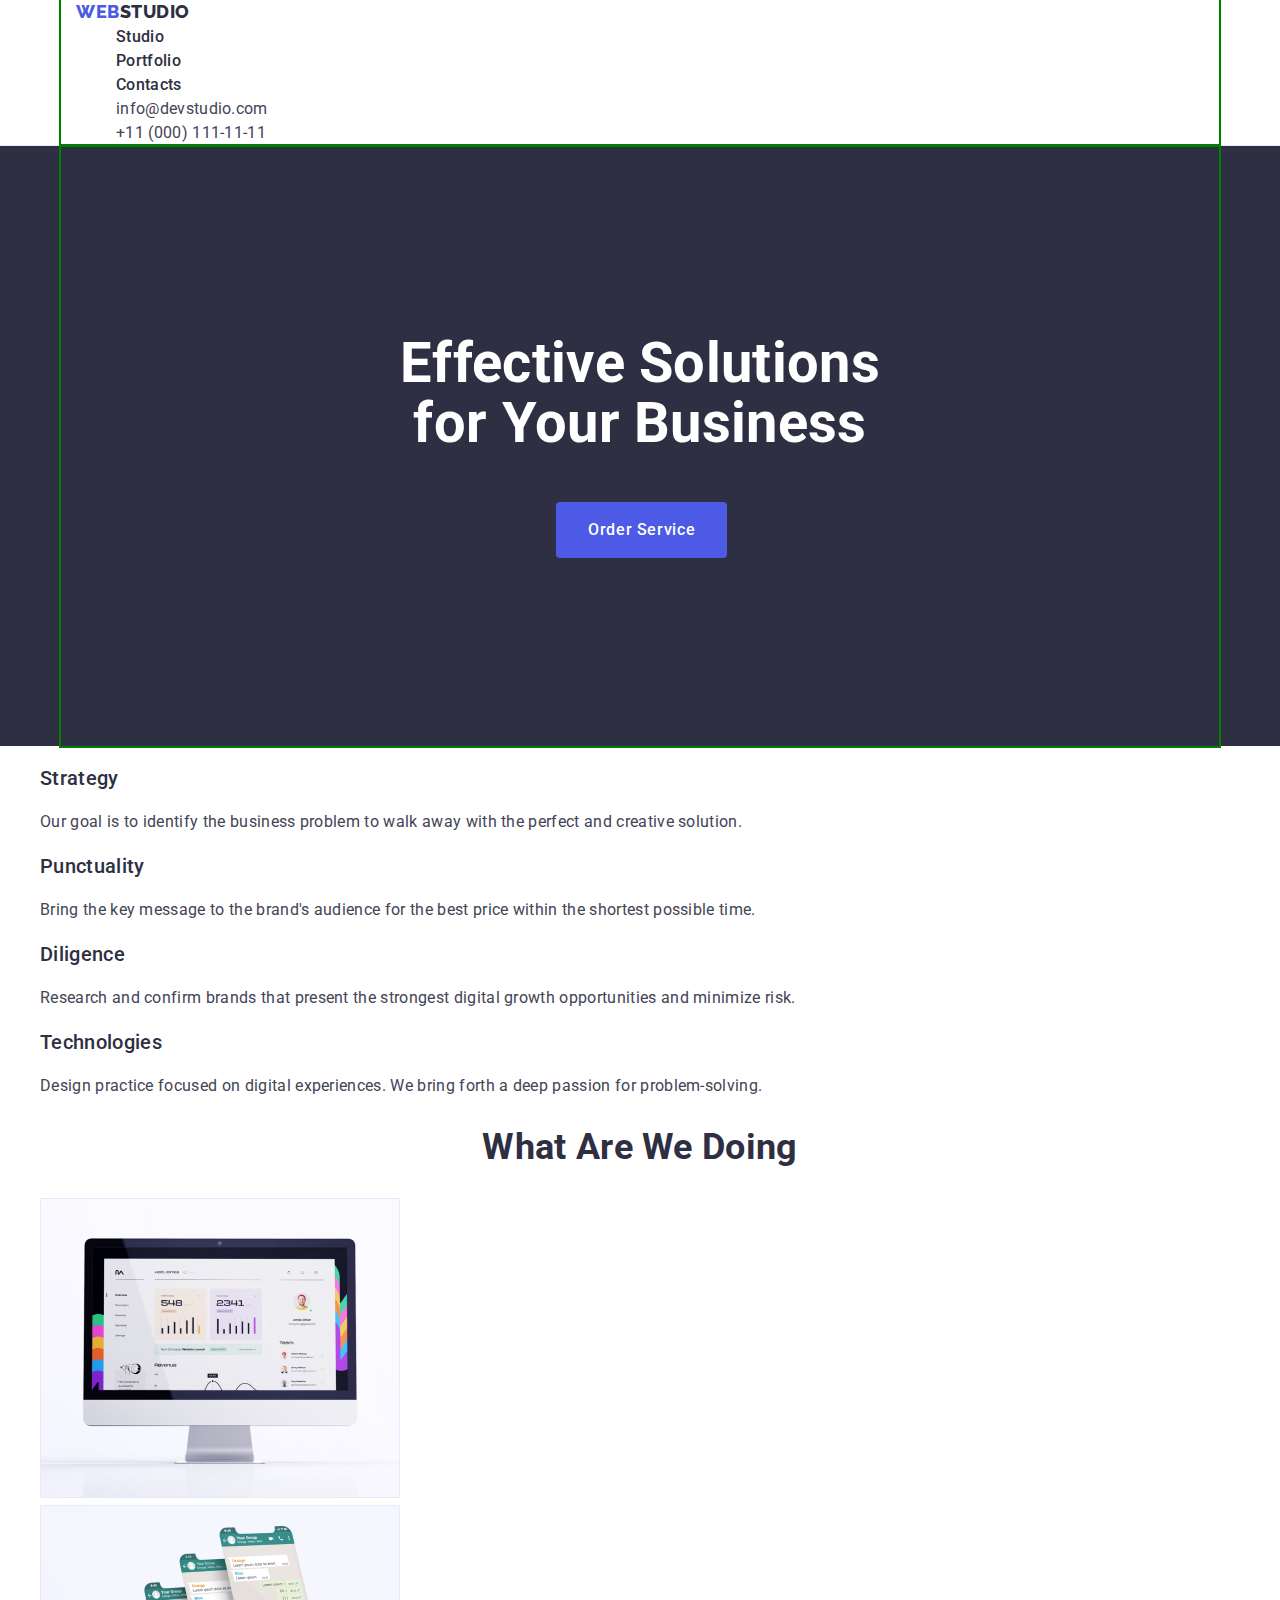
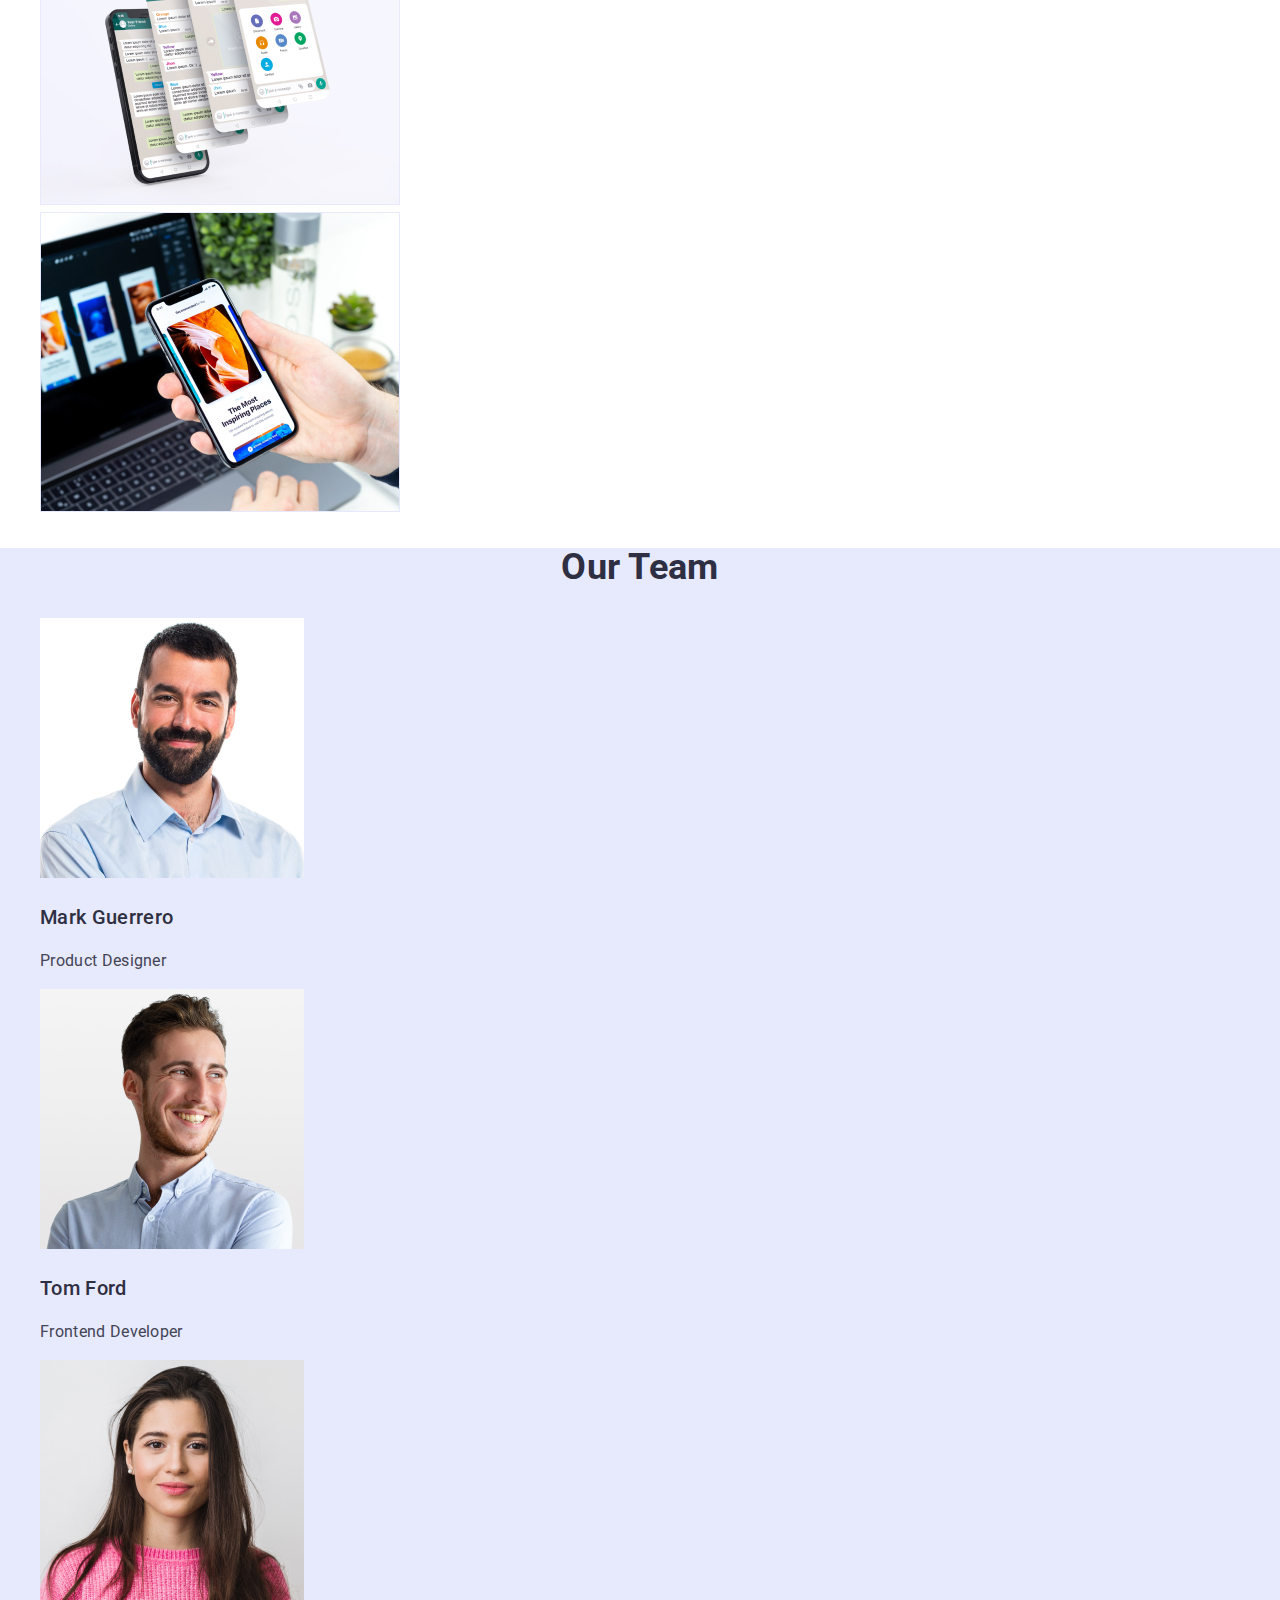
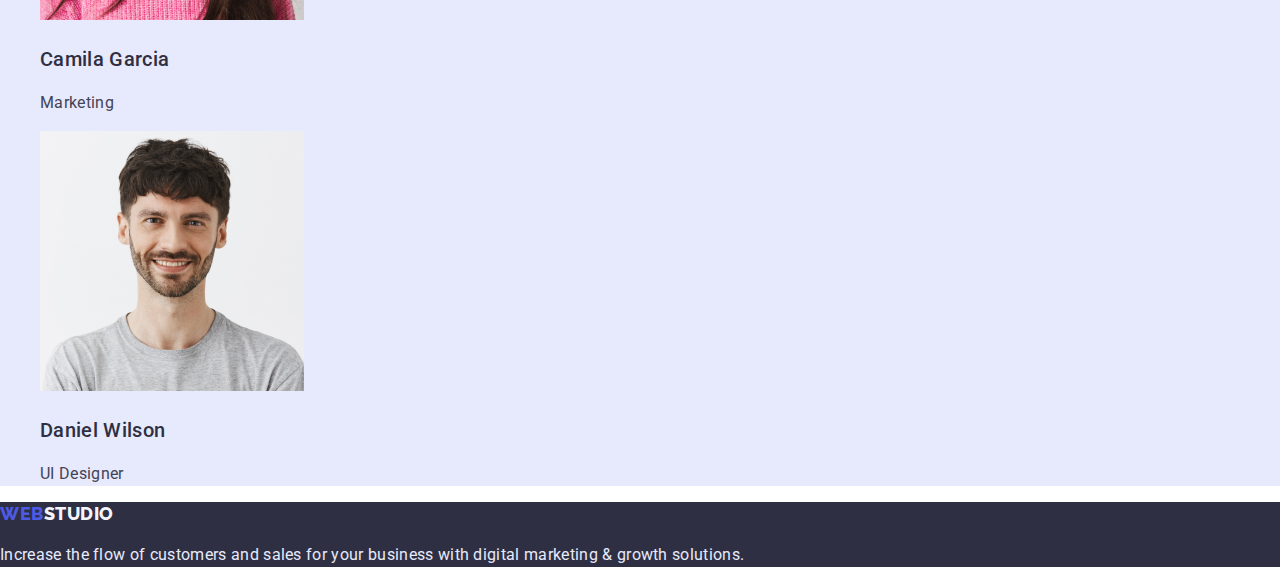
==== index.html @ 85ddb6cf "Header and Hero without flexbox" ====
<!DOCTYPE html>
<html lang="en">
<head>
    <meta charset="UTF-8">
    <meta http-equiv="X-UA-Compatible" content="IE=edge">
    <meta name="viewport" content="width=device-width, initial-scale=1.0">
    <title>WebStudio</title>
    <link rel="preconnect" href="https://fonts.googleapis.com">
    <link rel="preconnect" href="https://fonts.gstatic.com" crossorigin>
    <link href="https://fonts.googleapis.com/css2?family=Raleway:wght@800&family=Roboto:wght@400;500;700;900&display=swap"
    rel="stylesheet">
    <link rel="stylesheet" href="https://cdnjs.cloudflare.com/ajax/libs/modern-normalize/1.1.0/modern-normalize.min.css"
    integrity="sha512-wpPYUAdjBVSE4KJnH1VR1HeZfpl1ub8YT/NKx4PuQ5NmX2tKuGu6U/JRp5y+Y8XG2tV+wKQpNHVUX03MfMFn9Q=="
    crossorigin="anonymous" referrerpolicy="no-referrer" />
    <link rel="stylesheet" href="./css/styles.css">
</head>
<body>
    <header class="page-header">
        <div class="container">
            <nav>
                <a href="./index.html" class="logo">
                    <span class="logo-web">Web</span>Studio</a>
            
                <ul class="site-nav list">
                    <li><a href="" class="link">Studio</a></li>
                    <li><a href="./portfolio.html" class="link">Portfolio</a></li>
                    <li><a href="" class="link">Contacts</a></li>
                </ul>
            </nav>
            <address>
                <ul class="address-nav list">
                    <li><a href="mailto:info@devstudio.com" class="ping">info@devstudio.com</a></li>
                    <li><a href="tel:+110001111111" class="ping">+11 (000) 111-11-11</a></li>
                </ul>
            </address>
        </div>
    </header>

    <main>
        <section class="block hero">
            <div class="container">
                <h1 class="block-title">Effective Solutions for Your Business</h1>
                <button type="button" class="push">Order Service</button>
            </div>
        </section>
        
        <section class="block">
            <h2 class="block-title visually-hidden">Our advantages</h2>
            <ul class="advantages-nav list">
                <li>
                    <h3 class="block-item">Strategy</h3>
                    <p>Our goal is to identify the business
                        problem to walk away with the perfect and creative solution.</p>
                </li>
                <li>
                    <h3 class="block-item">Punctuality</h3>
                    <p>Bring the key message to the brand's audience for the best price within the shortest possible time.</p>
                </li>
                <li>
                    <h3 class="block-item">Diligence</h3>
                    <p>Research and confirm brands that present the strongest digital growth opportunities and minimize risk.
                    </p>
                </li>
                <li>
                    <h3 class="block-item">Technologies</h3>
                    <p>Design practice focused on digital experiences. We bring forth a deep passion for problem-solving.</p>
                </li>
            </ul>
        </section>
        
        <section class="block">
            <h2 class="block-title">What Are We Doing</h2>
            <ul class="work-nav list">
                <li>
                    <img src="./images/doing1.jpg" alt="profile" width="360" height="300">
                </li>
                <li>
                    <img src="./images/doing2.jpg" alt="apps" width="360" height="300">
                </li>
                <li>
                    <img src="./images/doing3.jpg" alt="pictures" width="360" height="300">
                </li>
            </ul>
        </section>
        
        <section class="block tint">
            <h2 class="block-title">Our Team</h2>
            <ul class="team-nav list">
                <li>
                    <img src="./images/team1.jpg" alt="Mark Guerrero" width="264" height="260">
                    <h3 class="block-item">Mark Guerrero</h3>
                    <p>Product Designer</p>
                </li>
                <li>
                    <img src="./images/team2.jpg" alt="Tom Ford" width="264" height="260">
                    <h3 class="block-item">Tom Ford</h3>
                    <p>Frontend Developer</p>
                </li>
                <li>
                    <img src="./images/team3.jpg" alt="Camila Garcia" width="264" height="260">
                    <h3 class="block-item">Camila Garcia</h3>
                    <p>Marketing</p>
                </li>
                <li>
                    <img src="./images/team4.jpg" alt="Daniel Wilson" width="264" height="260">
                    <h3 class="block-item">Daniel Wilson</h3>
                    <p>UI Designer</p>
                </li>
            </ul>
        </section>
    </main>

    <footer>
        <a href="./index.html" class="logo foot-part">
            <span class="logo-web">Web</span>Studio</a>
        <p>Increase the flow of customers and sales for your business with digital marketing & growth solutions.</p>   
    </footer>
</body>
</html>
---- css/styles.css ----
:root {
  --primary-background-color: #ffffff;
  --secondary-background-color: #2E2F42;
  --hero-text-color: #ffffff;
  --header-background-color: #E7E9FC;
  --footer-text-color: #E7E9FC;
  --main-text-color: #434456;
  --title-text-color: #2e2f42;
  --accent-color: #404BBF;
  --logo-part-color: #4d5ae5;
  --footer-logo-part: #F4F4FD;
}

/* body */

body {
  margin: 0;
  background-color: var(--primary-background-color);
  color: var(--main-text-color);

  font-family: 'Roboto', sans-serif;
  letter-spacing: 0.02em;
  font-size: 16px;
  line-height: 1.5;
}

.container { 
  width: 1158px;
  margin: 0 auto;

  outline: 2px solid green;
}

.list {
  list-style: none;
  margin: 0;
}

/* header */

address,
nav {
  padding: 0 15px;
}

.page-header {
  background-color: var(--primary-background-color);
  border-bottom: 1px solid var(--header-background-color);
}

.logo {
  color: var(--title-text-color);

  font-family: 'Raleway', sans-serif;
  font-weight: 800;
  font-size: 18px;
  line-height: 1.33;
  letter-spacing: 0.03em;
  text-transform: uppercase;
  text-decoration-line: none;
}

.logo-web {
  color: var(--logo-part-color);
}

.site-nav .link {
  color: var(--title-text-color);

  font-weight: 500;
  font-size: 16px;
  line-height: 1.5;
  text-decoration-line: none;
}
.site-nav .link:hover,
.site-nav .link:focus {
color: var(--accent-color);
}

.ping {
  color: var(--main-text-color);

  font-style: normal;
  font-size: 16px;
  line-height: 1.5;
  text-decoration-line: none;
}

.address-nav .ping:hover,
.address-nav .ping:focus {
  color: var(--accent-color);
}

/* main hero */

.hero {
  background-color: var(--secondary-background-color);
}

.hero .block-title {
  margin: 0 auto;
  padding-top: 188px;
  padding-bottom: 48px;
  color: var(--hero-text-color);
  width: 494px;

  font-weight: 700;
  font-size: 56px;
  line-height: 1.07;
  text-align: center;
}

.push {
  /* display: inline-block; */
  border-radius: 4px;
  margin-bottom: 188px;
  margin-left: 495px;
  padding: 16px 32px;
  gap: 10px;
  /* box-shadow: 0px 4px 4px rgba(0, 0, 0, 0.15); */
  min-width: 169px;
  border: transparent;

  background-color: var(--logo-part-color);
  color: var(--hero-text-color);
  cursor: pointer;

  font-family: inherit;
  font-weight: 500;
  font-size: 16px;
  line-height: 1.5;
  align-items: center;
  letter-spacing: 0.04em;
}

.push:hover,
.push:focus {
  background-color: var(--accent-color);
}

/* main */

.tint {
  background-color: var(--header-background-color);
}

.block-title,
.block-item {
  color: var(--title-text-color);
}

.block-title {
  font-weight: 700;
  font-size: 36px;
  line-height: 1.11;
  text-align: center;
}

.block-item {
  font-weight: 500;
  font-size: 20px;
  line-height: 1.2;
}

/* footer */

footer {
  background-color: var(--secondary-background-color);
  color: var(--footer-text-color);
}

.foot-part {
  color: var(--footer-logo-part);
}

/* Portfolio's buttons */

.btn-push {
  background-color: var(--footer-logo-part);
  color: var(--logo-part-color);
  cursor: pointer;

  font-family: inherit;
  font-weight: 500;
  font-size: 16px;
  line-height: 1.5;
  text-align: center;
  letter-spacing: 0.04em;
}

.btn-push:hover,
.btn-push:focus {
  background-color: var(--accent-color);
  color: var(--hero-text-color);
}

/* Portfolio's galary */

.galary {
  color: var(--main-text-color);
  
  text-decoration-line: none;
}

/* Visually hidden */

.visually-hidden {
  position: absolute;
  width: 1px;
  height: 1px;
  margin: -1px;
  border: 0;
  padding: 0;

  white-space: nowrap;
  clip-path: inset(100%);
  clip: rect(0 0 0 0);
  overflow: hidden;
}
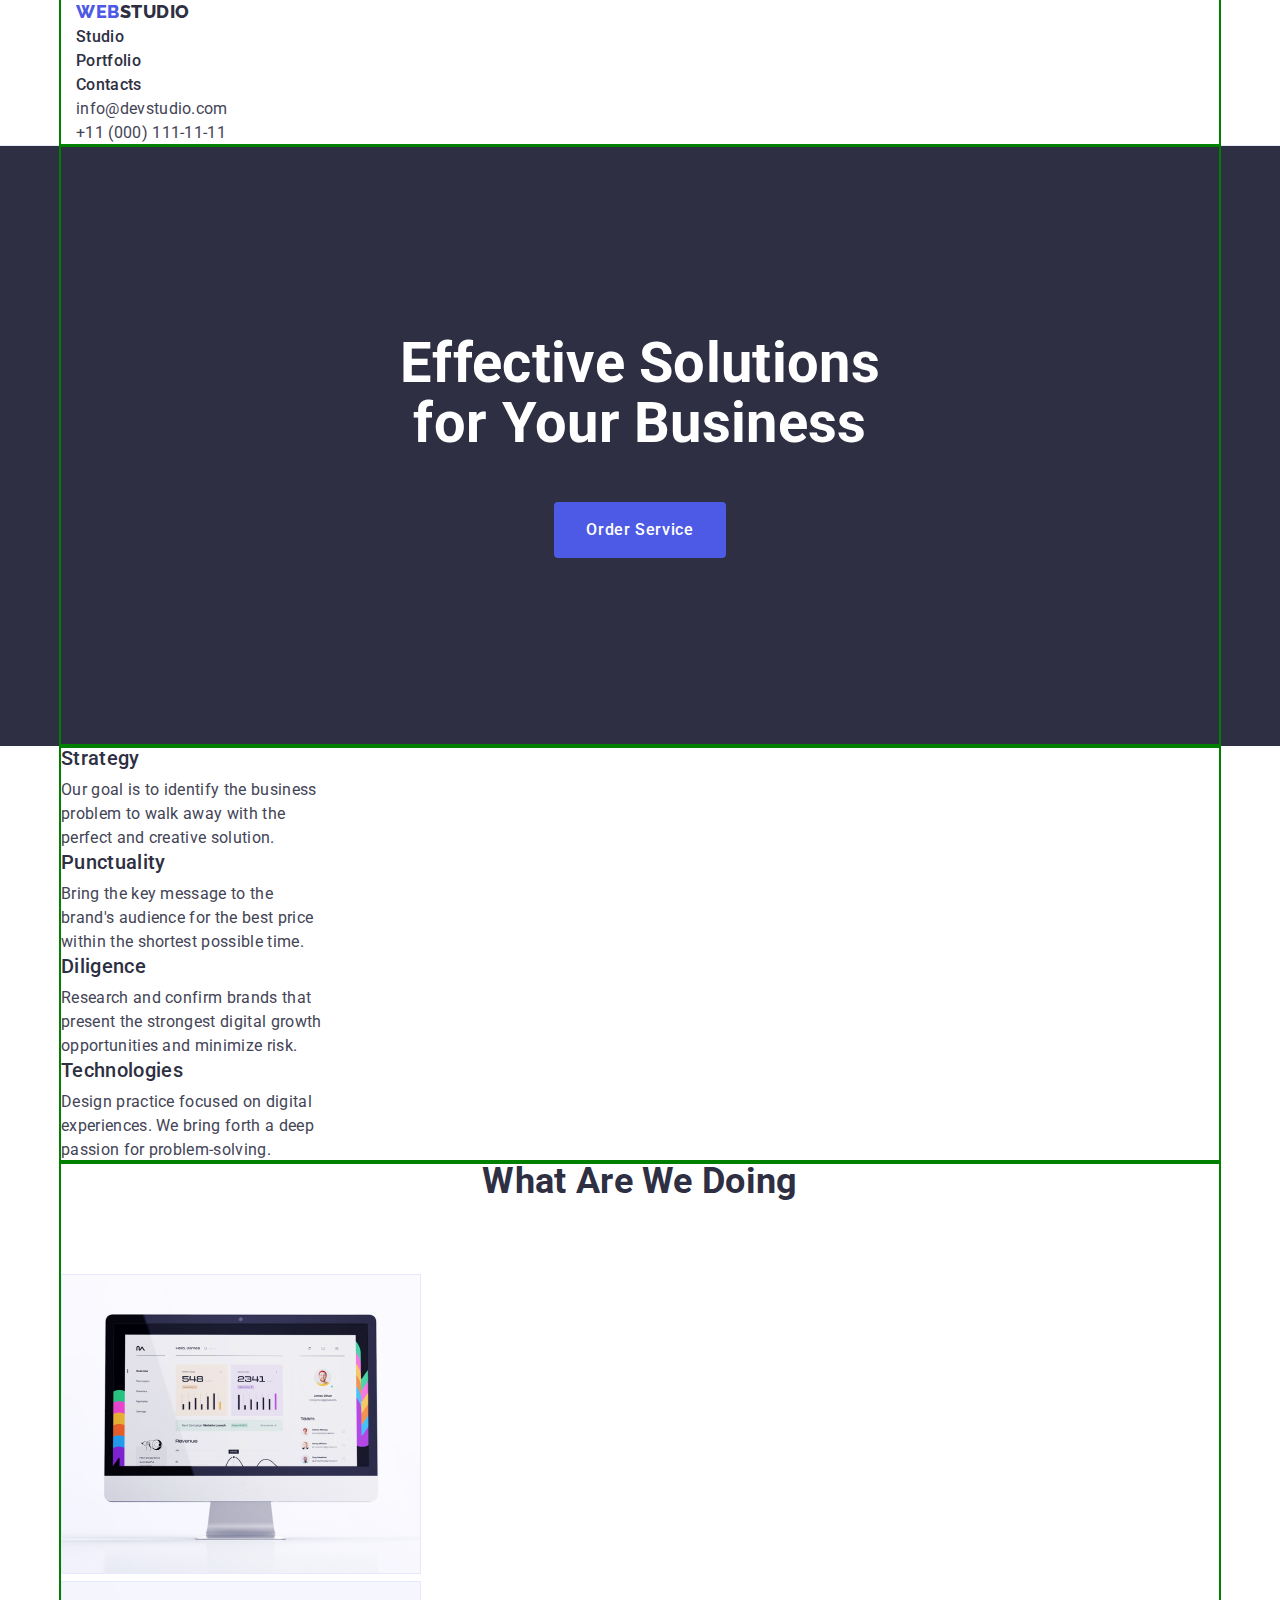
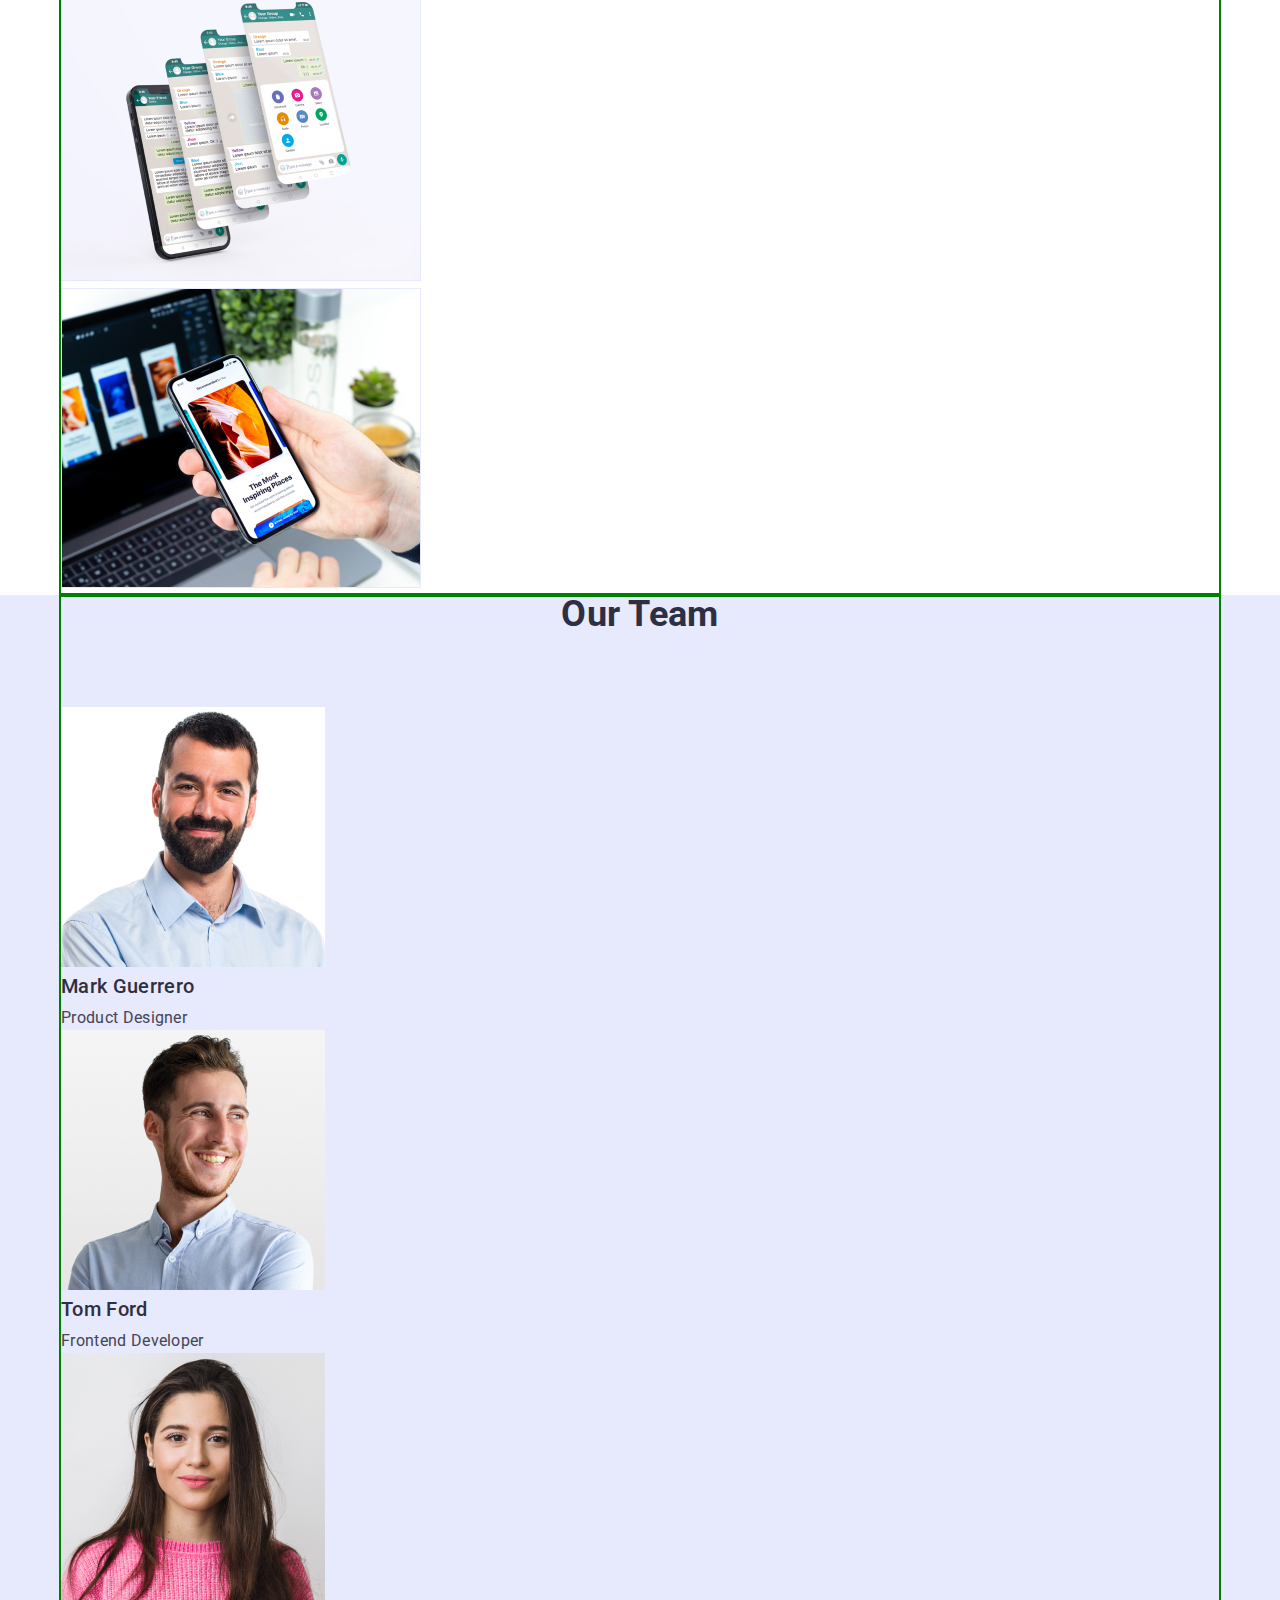
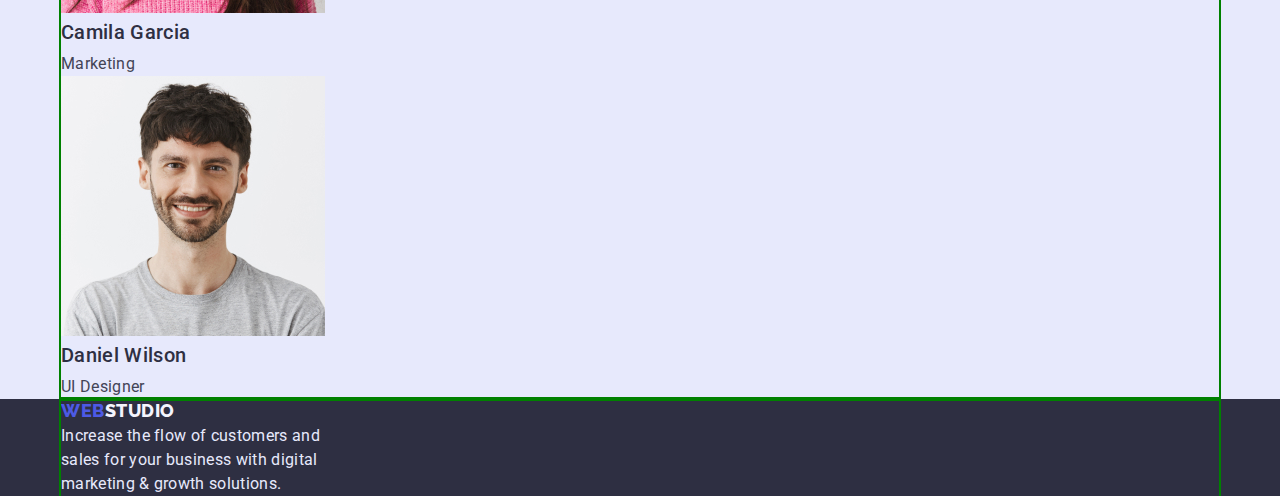
==== commit 5c2d2ef2: "End of index.html" ====
--- a/index.html
+++ b/index.html
@@ -37,83 +37,91 @@
     </header>
 
     <main>
-        <section class="block hero">
+        <section class="section hero">
             <div class="container">
-                <h1 class="block-title">Effective Solutions for Your Business</h1>
+                <h1 class="section-title">Effective Solutions for Your Business</h1>
                 <button type="button" class="push">Order Service</button>
             </div>
         </section>
         
-        <section class="block">
-            <h2 class="block-title visually-hidden">Our advantages</h2>
-            <ul class="advantages-nav list">
-                <li>
-                    <h3 class="block-item">Strategy</h3>
-                    <p>Our goal is to identify the business
-                        problem to walk away with the perfect and creative solution.</p>
-                </li>
-                <li>
-                    <h3 class="block-item">Punctuality</h3>
-                    <p>Bring the key message to the brand's audience for the best price within the shortest possible time.</p>
-                </li>
-                <li>
-                    <h3 class="block-item">Diligence</h3>
-                    <p>Research and confirm brands that present the strongest digital growth opportunities and minimize risk.
-                    </p>
-                </li>
-                <li>
-                    <h3 class="block-item">Technologies</h3>
-                    <p>Design practice focused on digital experiences. We bring forth a deep passion for problem-solving.</p>
-                </li>
-            </ul>
+        <section class="section">
+            <div class="container">
+                <h2 class="section-title visually-hidden">Our advantages</h2>
+                <ul class="advantages list">
+                    <li>
+                        <h3 class="section-item">Strategy</h3>
+                        <p class="item-description">Our goal is to identify the business
+                            problem to walk away with the perfect and creative solution.</p>
+                    </li>
+                    <li>
+                        <h3 class="section-item">Punctuality</h3>
+                        <p class="item-description">Bring the key message to the brand's audience for the best price within the shortest possible time.</p>
+                    </li>
+                    <li>
+                        <h3 class="section-item">Diligence</h3>
+                        <p class="item-description">Research and confirm brands that present the strongest digital growth opportunities and minimize risk.
+                        </p>
+                    </li>
+                    <li>
+                        <h3 class="section-item">Technologies</h3>
+                        <p class="item-description">Design practice focused on digital experiences. We bring forth a deep passion for problem-solving.</p>
+                    </li>
+                </ul>
+            </div>
         </section>
         
-        <section class="block">
-            <h2 class="block-title">What Are We Doing</h2>
-            <ul class="work-nav list">
-                <li>
-                    <img src="./images/doing1.jpg" alt="profile" width="360" height="300">
-                </li>
-                <li>
-                    <img src="./images/doing2.jpg" alt="apps" width="360" height="300">
-                </li>
-                <li>
-                    <img src="./images/doing3.jpg" alt="pictures" width="360" height="300">
-                </li>
-            </ul>
+        <section class="section">
+            <div class="container">
+                <h2 class="section-title">What Are We Doing</h2>
+                <ul class="work-nav list">
+                    <li>
+                        <img src="./images/doing1.jpg" alt="profile" width="360" height="300">
+                    </li>
+                    <li>
+                        <img src="./images/doing2.jpg" alt="apps" width="360" height="300">
+                    </li>
+                    <li>
+                        <img src="./images/doing3.jpg" alt="pictures" width="360" height="300">
+                    </li>
+                </ul>
+            </div>
         </section>
         
-        <section class="block tint">
-            <h2 class="block-title">Our Team</h2>
-            <ul class="team-nav list">
-                <li>
-                    <img src="./images/team1.jpg" alt="Mark Guerrero" width="264" height="260">
-                    <h3 class="block-item">Mark Guerrero</h3>
-                    <p>Product Designer</p>
-                </li>
-                <li>
-                    <img src="./images/team2.jpg" alt="Tom Ford" width="264" height="260">
-                    <h3 class="block-item">Tom Ford</h3>
-                    <p>Frontend Developer</p>
-                </li>
-                <li>
-                    <img src="./images/team3.jpg" alt="Camila Garcia" width="264" height="260">
-                    <h3 class="block-item">Camila Garcia</h3>
-                    <p>Marketing</p>
-                </li>
-                <li>
-                    <img src="./images/team4.jpg" alt="Daniel Wilson" width="264" height="260">
-                    <h3 class="block-item">Daniel Wilson</h3>
-                    <p>UI Designer</p>
-                </li>
-            </ul>
+        <section class="section tint">
+            <div class="container">
+                <h2 class="section-title">Our Team</h2>
+                <ul class="team-nav list">
+                    <li>
+                        <img src="./images/team1.jpg" alt="Mark Guerrero" width="264" height="260">
+                        <h3 class="section-item">Mark Guerrero</h3>
+                        <p class="item-description">Product Designer</p>
+                    </li>
+                    <li>
+                        <img src="./images/team2.jpg" alt="Tom Ford" width="264" height="260">
+                        <h3 class="section-item">Tom Ford</h3>
+                        <p class="item-description">Frontend Developer</p>
+                    </li>
+                    <li>
+                        <img src="./images/team3.jpg" alt="Camila Garcia" width="264" height="260">
+                        <h3 class="section-item">Camila Garcia</h3>
+                        <p class="item-description">Marketing</p>
+                    </li>
+                    <li>
+                        <img src="./images/team4.jpg" alt="Daniel Wilson" width="264" height="260">
+                        <h3 class="section-item">Daniel Wilson</h3>
+                        <p class="item-description">UI Designer</p>
+                    </li>
+                </ul>
+            </div>
         </section>
     </main>
 
     <footer>
-        <a href="./index.html" class="logo foot-part">
-            <span class="logo-web">Web</span>Studio</a>
-        <p>Increase the flow of customers and sales for your business with digital marketing & growth solutions.</p>   
+        <div class="container">
+            <a href="./index.html" class="logo foot-part">
+                <span class="logo-web">Web</span>Studio</a>
+            <p class="item-description">Increase the flow of customers and sales for your business with digital marketing & growth solutions.</p>
+        </div>   
     </footer>
 </body>
 </html>--- a/css/styles.css
+++ b/css/styles.css
@@ -95,12 +95,13 @@
 
 .hero {
   background-color: var(--secondary-background-color);
-}
-
-.hero .block-title {
+  text-align: center;
+}
+
+.hero .section-title {
   margin: 0 auto;
   padding-top: 188px;
-  padding-bottom: 48px;
+  margin-bottom: 48px;
   color: var(--hero-text-color);
   width: 494px;
 
@@ -108,13 +109,14 @@
   font-size: 56px;
   line-height: 1.07;
   text-align: center;
+  /* position: absolute; */
 }
 
 .push {
-  /* display: inline-block; */
+  display: inline-block;
   border-radius: 4px;
   margin-bottom: 188px;
-  margin-left: 495px;
+  /* margin-left: 495px; */
   padding: 16px 32px;
   gap: 10px;
   /* box-shadow: 0px 4px 4px rgba(0, 0, 0, 0.15); */
@@ -140,23 +142,37 @@
 
 /* main */
 
+ul {
+  padding: 0;
+}
+
+.item-description {
+  margin: 0;
+  width: 264px;
+  /* padding: 0 15px; */
+}
+
 .tint {
   background-color: var(--header-background-color);
 }
 
-.block-title,
-.block-item {
+.section-title,
+.section-item {
   color: var(--title-text-color);
 }
 
-.block-title {
+.section-title {
+  margin-top: 0;
+  margin-bottom: 72px;
   font-weight: 700;
   font-size: 36px;
   line-height: 1.11;
   text-align: center;
 }
 
-.block-item {
+.section-item {
+  margin-top: 0;
+  margin-bottom: 8px;
   font-weight: 500;
   font-size: 20px;
   line-height: 1.2;
@@ -165,6 +181,7 @@
 /* footer */
 
 footer {
+  /* padding: 100px auto 100px 15px; */
   background-color: var(--secondary-background-color);
   color: var(--footer-text-color);
 }
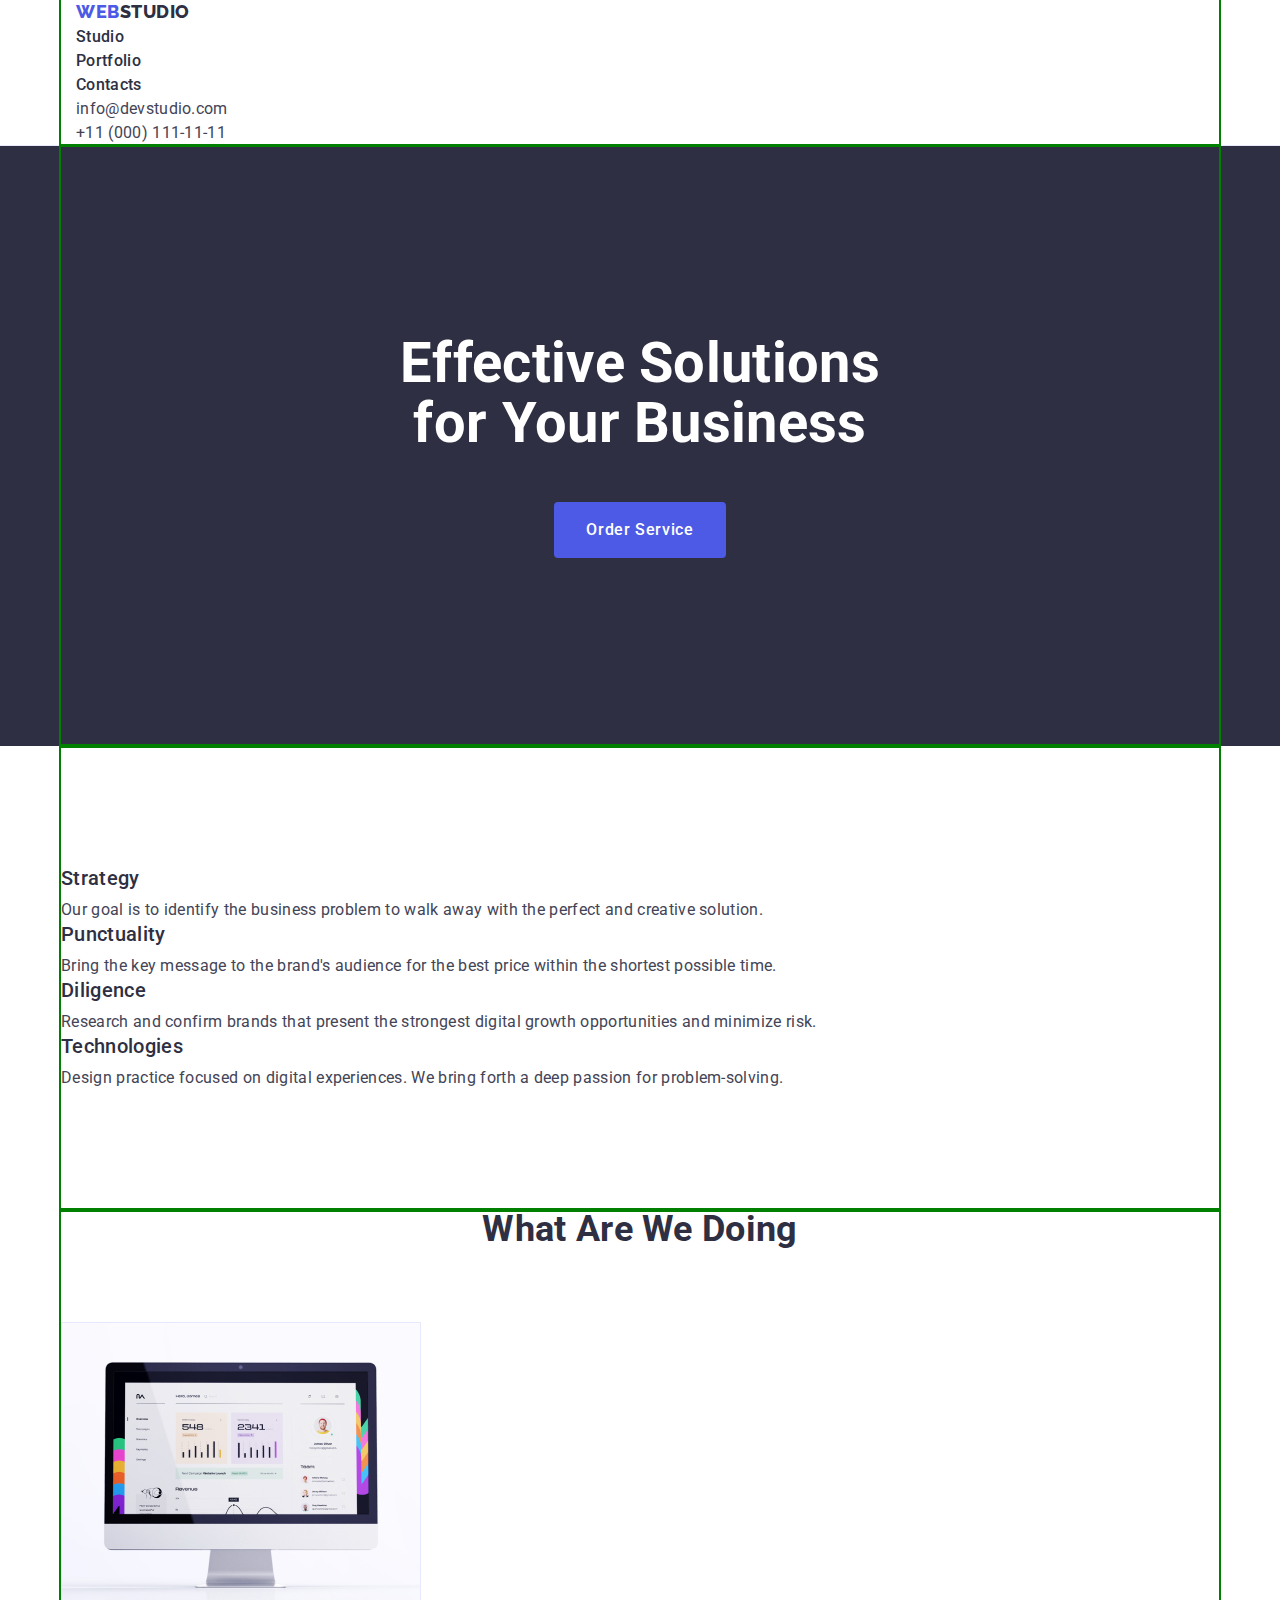
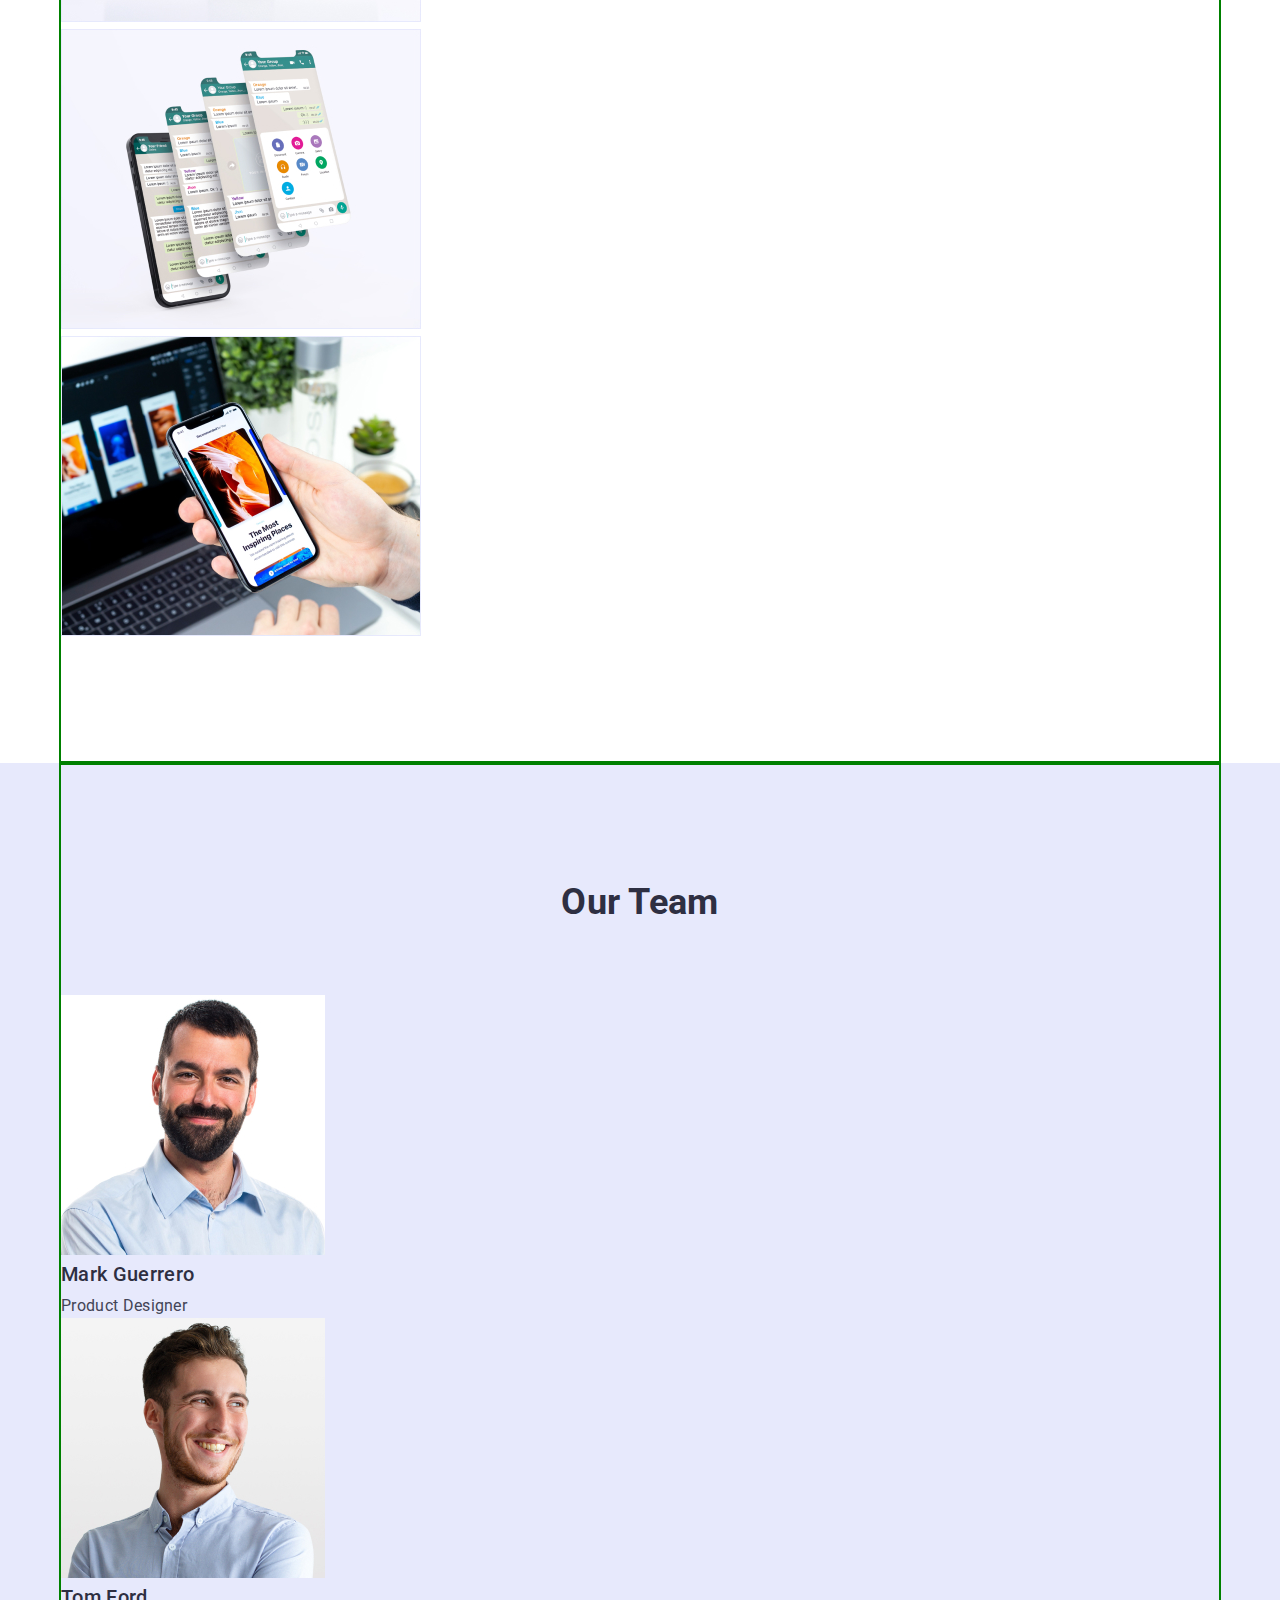
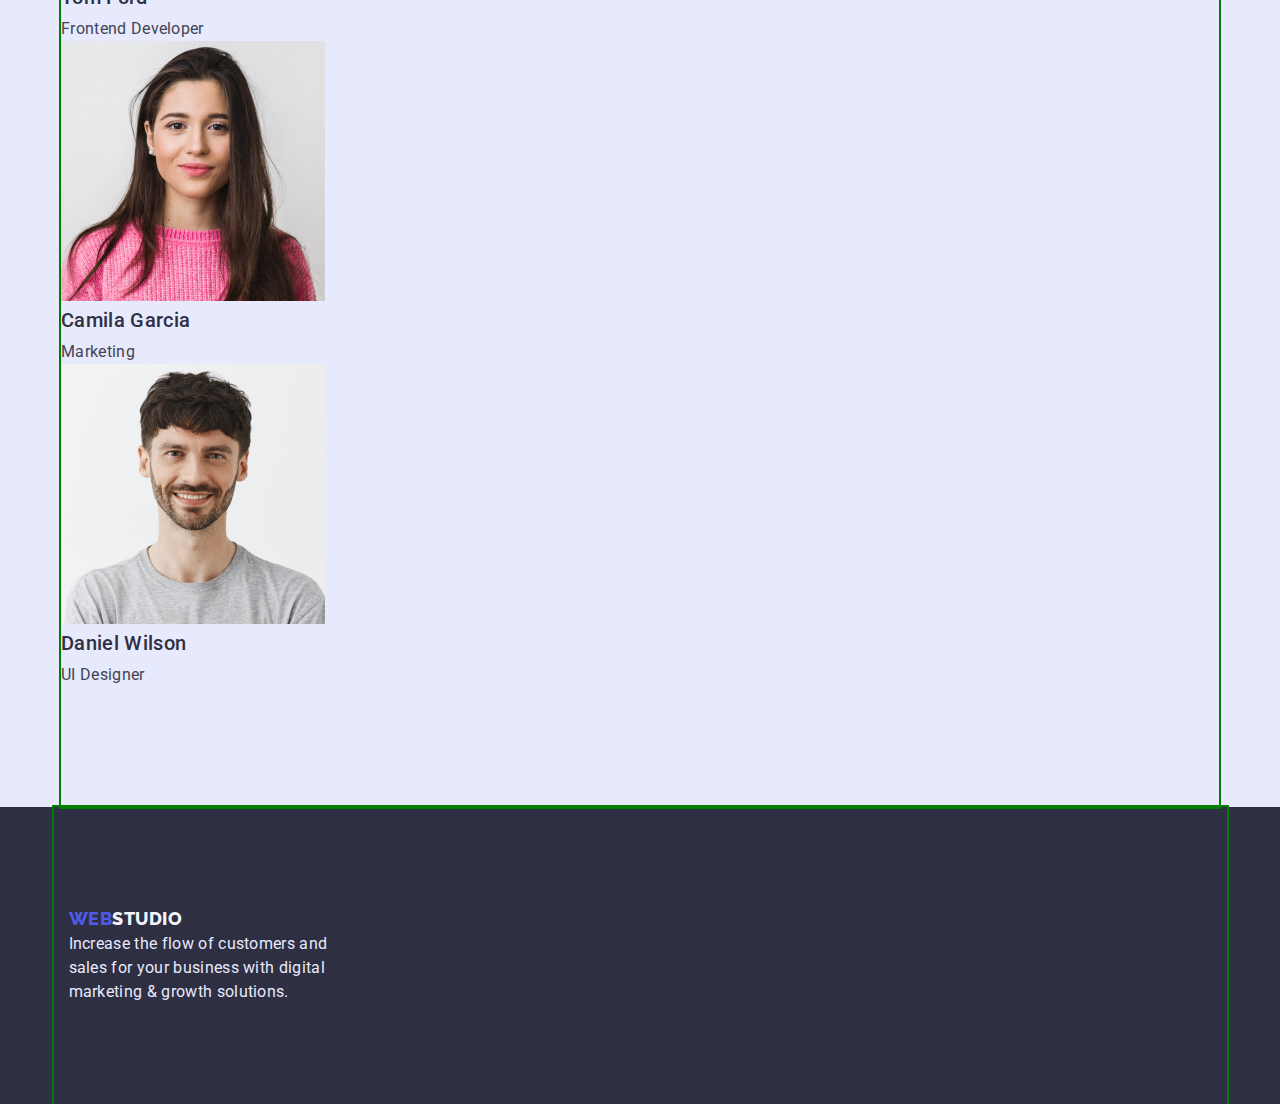
==== commit aae059cc: "Portfolio's geometry" ====
--- a/index.html
+++ b/index.html
@@ -44,7 +44,7 @@
             </div>
         </section>
         
-        <section class="section">
+        <section class="section odds">
             <div class="container">
                 <h2 class="section-title visually-hidden">Our advantages</h2>
                 <ul class="advantages list">
@@ -70,7 +70,7 @@
             </div>
         </section>
         
-        <section class="section">
+        <section class="section work">
             <div class="container">
                 <h2 class="section-title">What Are We Doing</h2>
                 <ul class="work-nav list">
@@ -116,7 +116,7 @@
         </section>
     </main>
 
-    <footer>
+    <footer class="foot">
         <div class="container">
             <a href="./index.html" class="logo foot-part">
                 <span class="logo-web">Web</span>Studio</a>
--- a/css/styles.css
+++ b/css/styles.css
@@ -113,12 +113,12 @@
 }
 
 .push {
-  display: inline-block;
+  /* display: inline-block; */
   border-radius: 4px;
   margin-bottom: 188px;
   /* margin-left: 495px; */
   padding: 16px 32px;
-  gap: 10px;
+  /* gap: 10px; */
   /* box-shadow: 0px 4px 4px rgba(0, 0, 0, 0.15); */
   min-width: 169px;
   border: transparent;
@@ -142,13 +142,23 @@
 
 /* main */
 
+.tint .container,
+.odds .container {
+  padding-top: 120px;
+  padding-bottom: 120px;
+}
+
+.work .container {
+  padding-bottom: 120px;
+}
+
 ul {
   padding: 0;
 }
 
 .item-description {
   margin: 0;
-  width: 264px;
+  /* width: 264px; */
   /* padding: 0 15px; */
 }
 
@@ -186,13 +196,39 @@
   color: var(--footer-text-color);
 }
 
+.foot .container {
+  padding-left: 15px;
+  padding-top: 100px;
+  padding-bottom: 100px;
+}
+
 .foot-part {
   color: var(--footer-logo-part);
 }
 
+.foot .item-description {
+width: 264px;
+}
+
+/* Portfolio */
+
+.options .container {
+  padding-top: 96px;
+  padding-bottom: 120px;
+}
+
+.btn-list {
+  margin-bottom: 72px;
+}
+
 /* Portfolio's buttons */
 
 .btn-push {
+  border-radius: 4px;
+  padding: 12px 24px;
+  min-width: 69px;
+  border: transparent;
+
   background-color: var(--footer-logo-part);
   color: var(--logo-part-color);
   cursor: pointer;
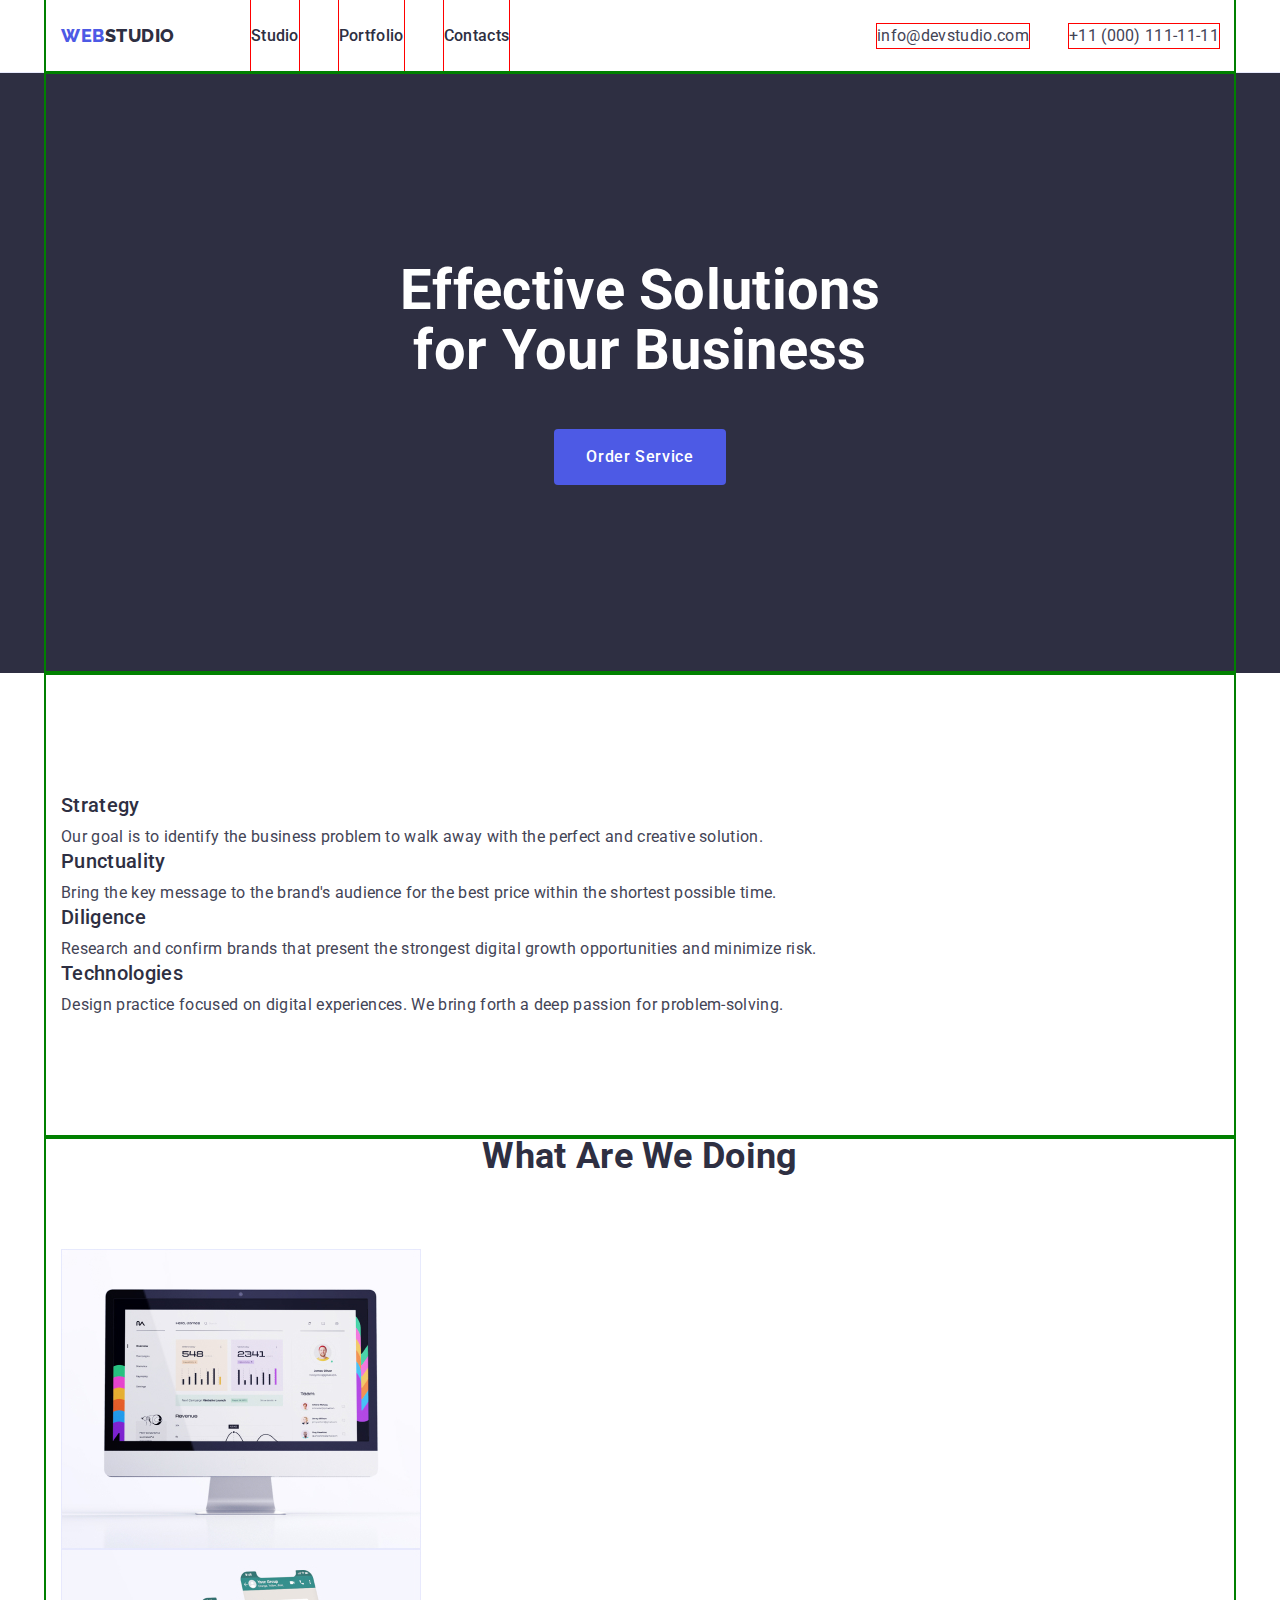
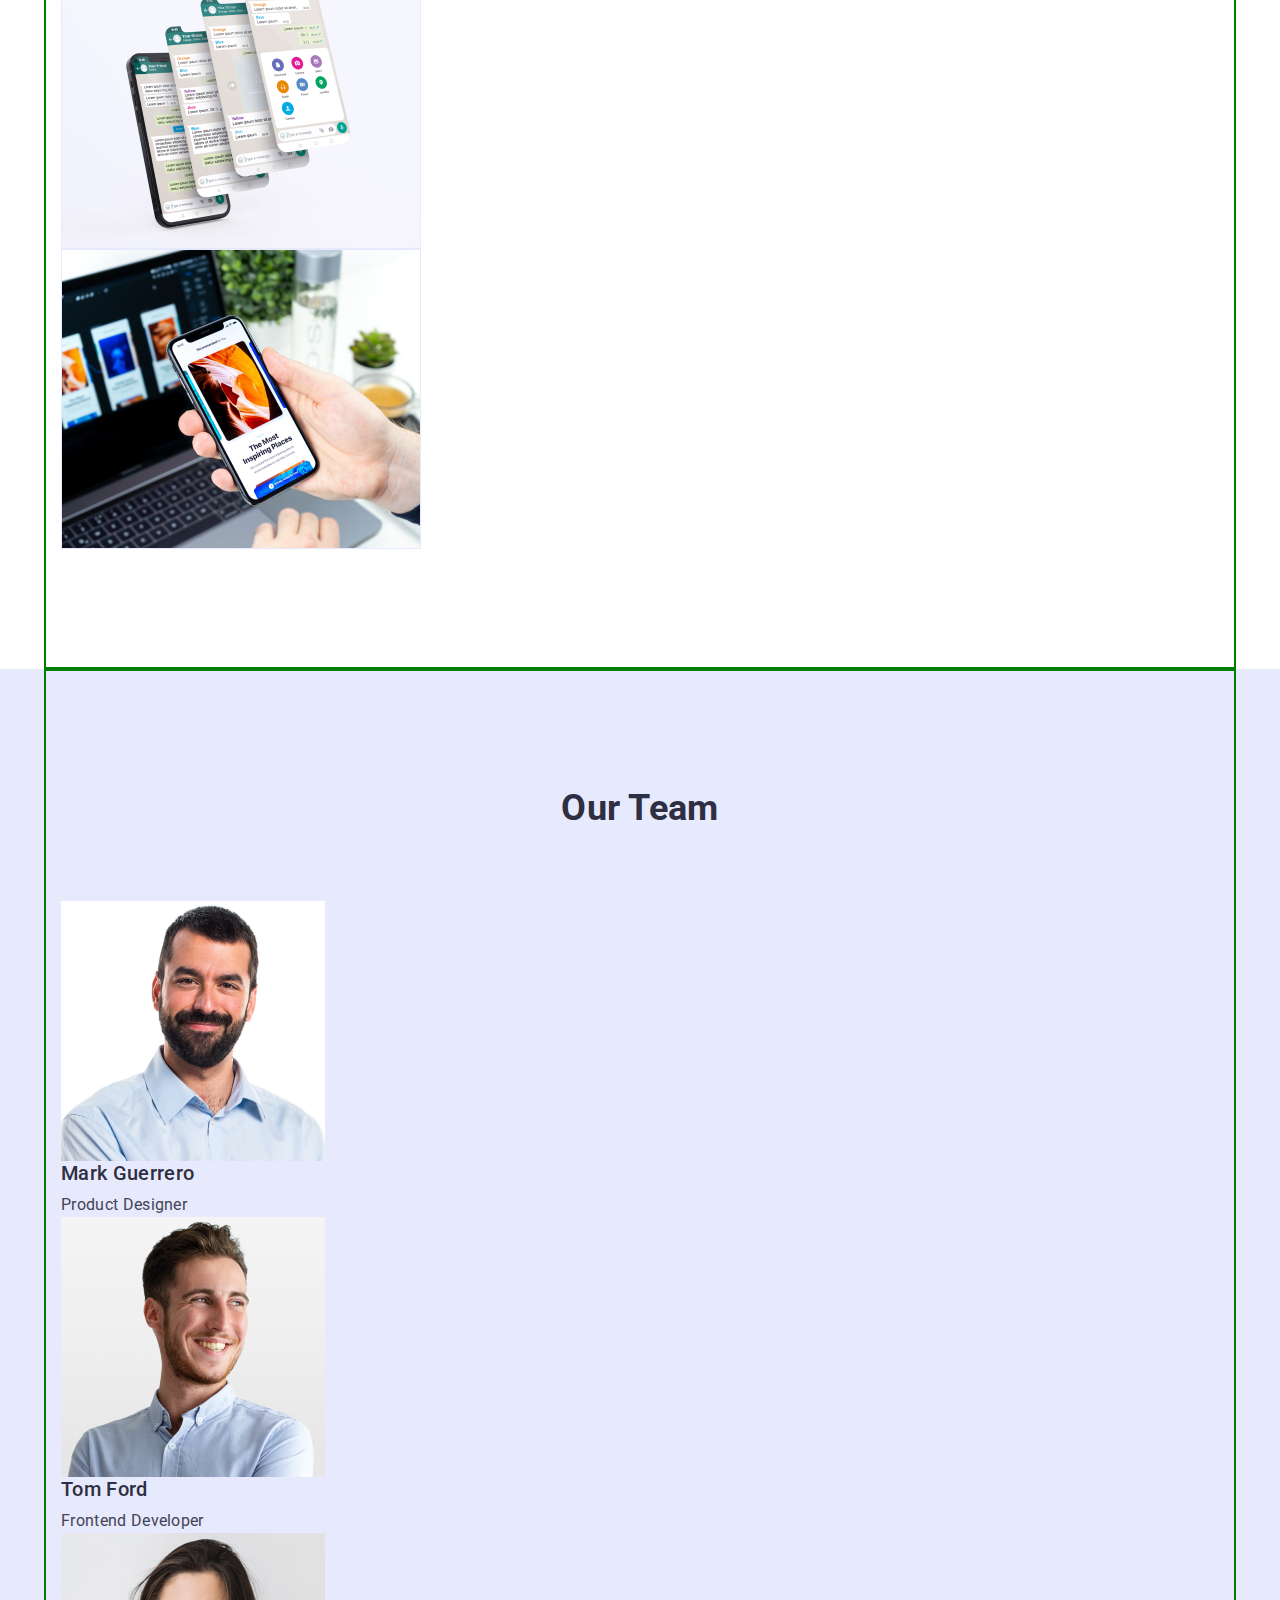
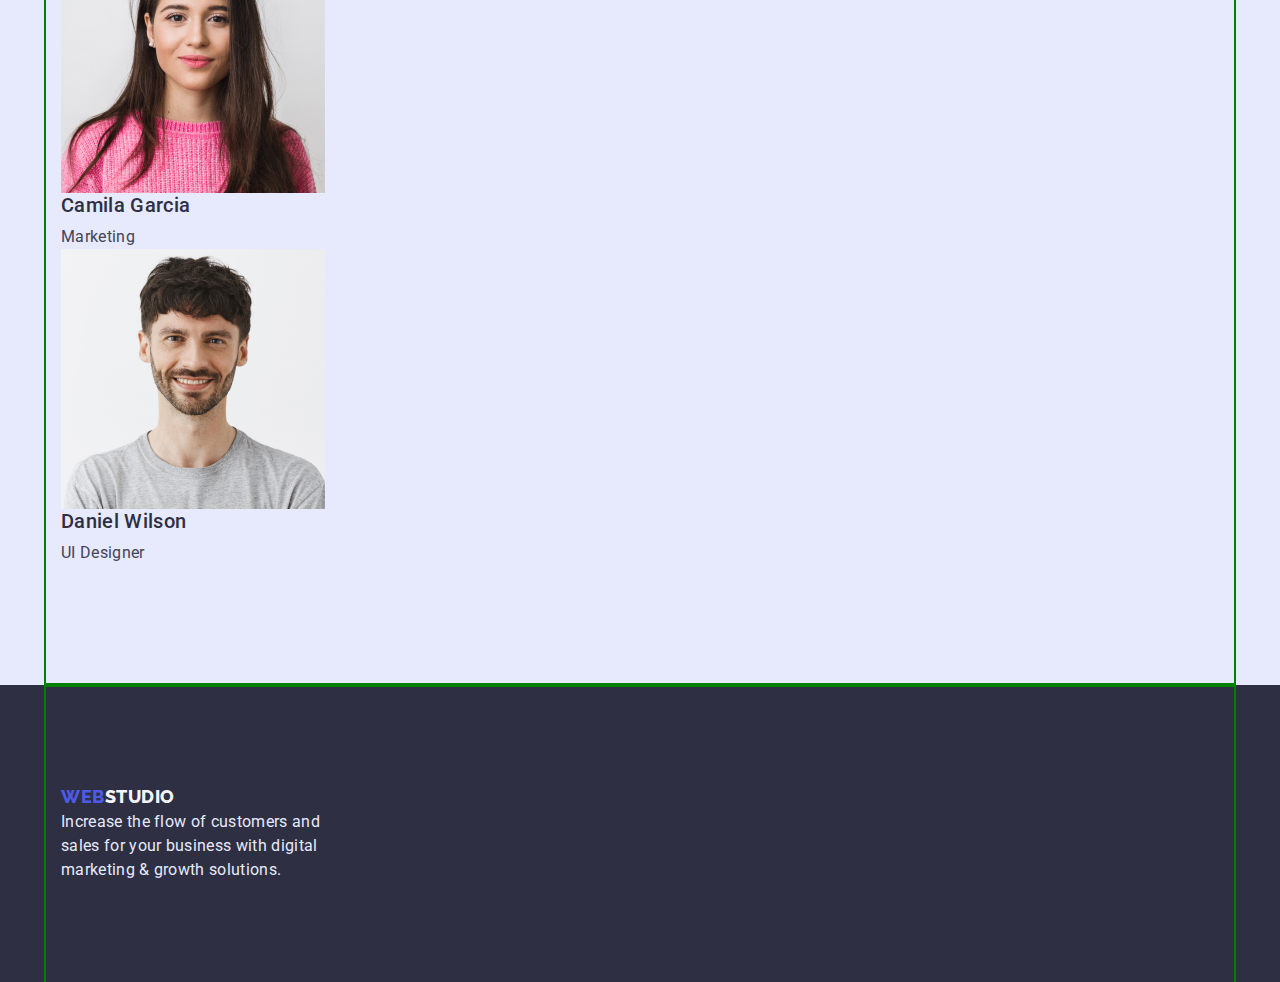
==== commit 2382bed0: "Header flex-box" ====
--- a/index.html
+++ b/index.html
@@ -16,21 +16,21 @@
 </head>
 <body>
     <header class="page-header">
-        <div class="container">
-            <nav>
+        <div class="container head-list">
+            <nav class="head-nav">
                 <a href="./index.html" class="logo">
                     <span class="logo-web">Web</span>Studio</a>
             
                 <ul class="site-nav list">
-                    <li><a href="" class="link">Studio</a></li>
-                    <li><a href="./portfolio.html" class="link">Portfolio</a></li>
-                    <li><a href="" class="link">Contacts</a></li>
+                    <li class="chapter"><a href="" class="link">Studio</a></li>
+                    <li class="chapter"><a href="./portfolio.html" class="link">Portfolio</a></li>
+                    <li class="chapter"><a href="" class="link">Contacts</a></li>
                 </ul>
             </nav>
-            <address>
+            <address class="head-address">
                 <ul class="address-nav list">
-                    <li><a href="mailto:info@devstudio.com" class="ping">info@devstudio.com</a></li>
-                    <li><a href="tel:+110001111111" class="ping">+11 (000) 111-11-11</a></li>
+                    <li class="chapter"><a href="mailto:info@devstudio.com" class="ping">info@devstudio.com</a></li>
+                    <li class="chapter"><a href="tel:+110001111111" class="ping">+11 (000) 111-11-11</a></li>
                 </ul>
             </address>
         </div>
--- a/css/styles.css
+++ b/css/styles.css
@@ -27,6 +27,8 @@
 .container { 
   width: 1158px;
   margin: 0 auto;
+  padding-left: 15px;
+  padding-right: 15px;
 
   outline: 2px solid green;
 }
@@ -38,17 +40,13 @@
 
 /* header */
 
-address,
-nav {
-  padding: 0 15px;
-}
-
 .page-header {
   background-color: var(--primary-background-color);
   border-bottom: 1px solid var(--header-background-color);
 }
 
 .logo {
+  margin-right: 76px;
   color: var(--title-text-color);
 
   font-family: 'Raleway', sans-serif;
@@ -65,6 +63,10 @@
 }
 
 .site-nav .link {
+  display: block;
+  padding-top: 24px;
+  padding-bottom: 24px;
+
   color: var(--title-text-color);
 
   font-weight: 500;
@@ -77,6 +79,17 @@
 color: var(--accent-color);
 }
 
+.site-nav {
+  display: flex;
+}
+
+.site-nav .chapter:not(:last-child) {
+  margin-right: 40px;
+}
+/* .site-nav .chapter+.chapter {
+  margin-left: 40px;
+} */
+
 .ping {
   color: var(--main-text-color);
 
@@ -89,6 +102,38 @@
 .address-nav .ping:hover,
 .address-nav .ping:focus {
   color: var(--accent-color);
+}
+
+.address-nav {
+  display: flex;
+}
+
+.address-nav .chapter+.chapter {
+  margin-left: 40px;
+}
+/* .address-nav .chapter:not(:last-child) {
+  margin-right: 40px;
+} */
+
+.address-nav .ping {
+  display: block;
+}
+
+.site-nav .chapter,
+.address-nav .chapter {
+  outline: 1px solid red;
+}
+
+.head-nav {
+  display: flex;
+  align-items: center;
+  justify-content: flex-start;
+}
+
+.container.head-list {
+  display: flex;
+  align-items: center;
+  justify-content: space-between;
 }
 
 /* main hero */
@@ -152,6 +197,10 @@
   padding-bottom: 120px;
 }
 
+img {
+  display: block;
+}
+
 ul {
   padding: 0;
 }
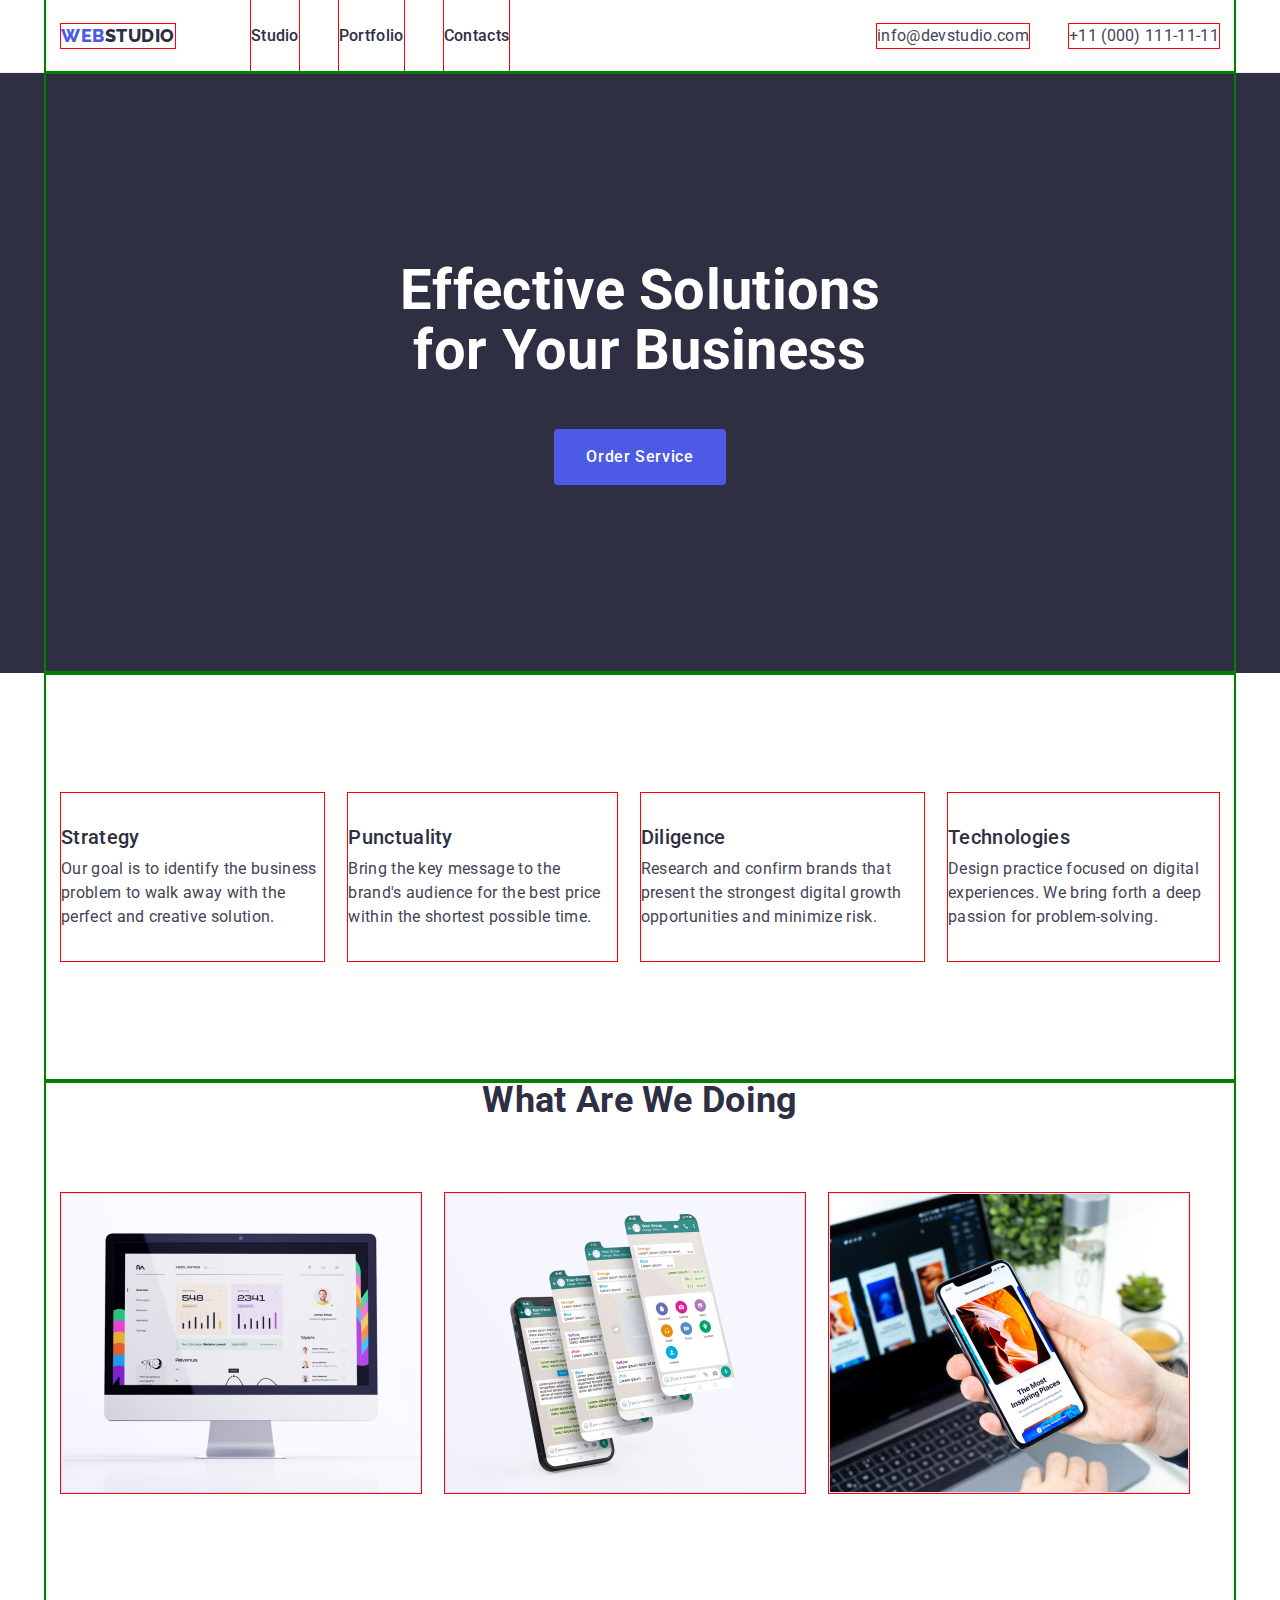
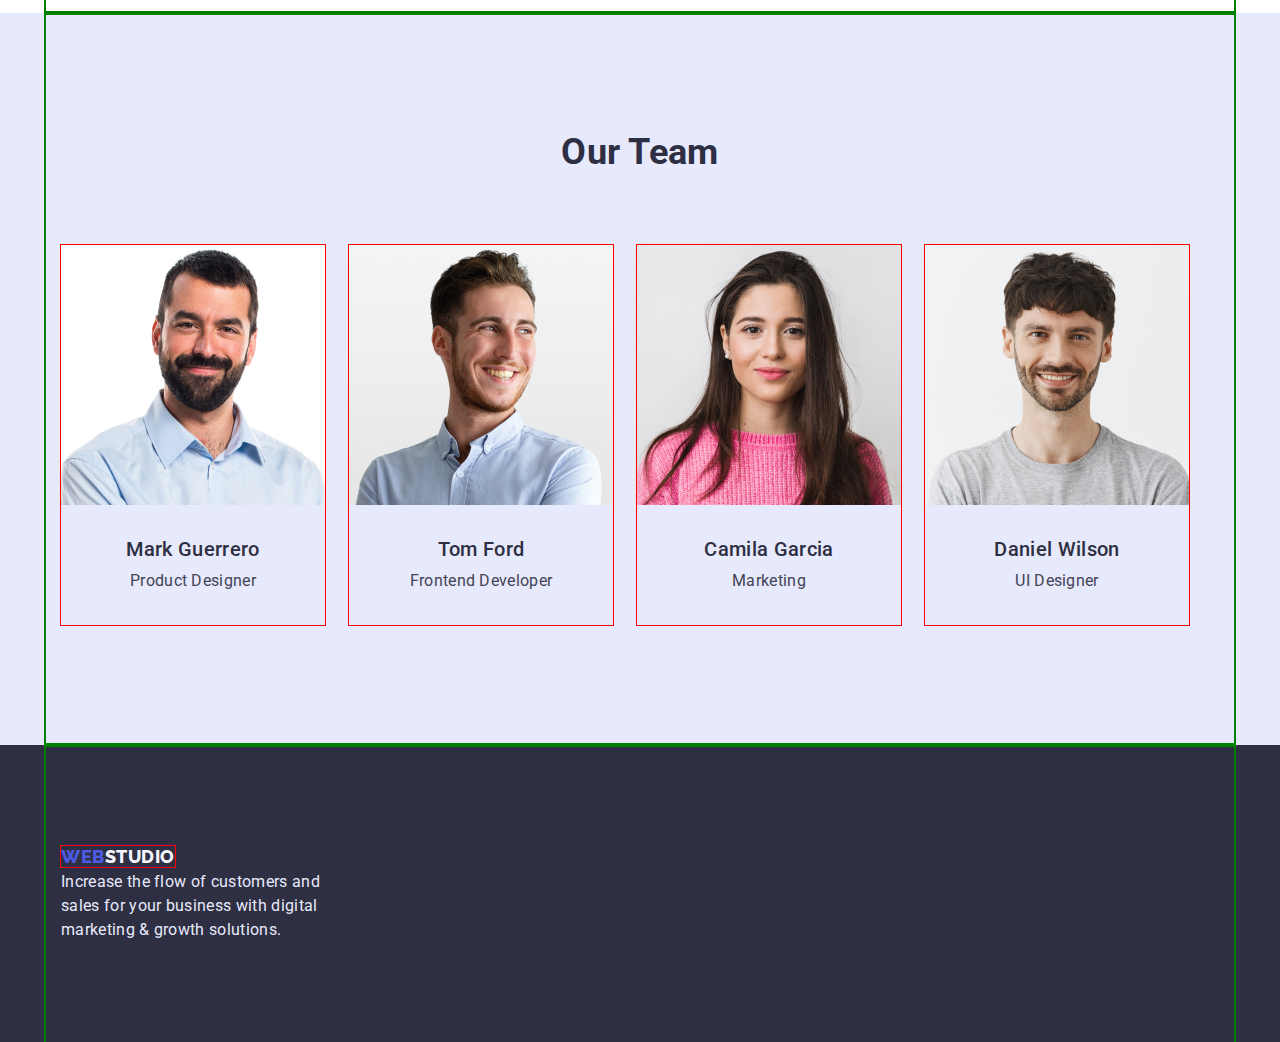
==== commit 845c4c16: "Index flexbox - DONE" ====
--- a/index.html
+++ b/index.html
@@ -48,21 +48,21 @@
             <div class="container">
                 <h2 class="section-title visually-hidden">Our advantages</h2>
                 <ul class="advantages list">
-                    <li>
+                    <li class="chapter">
                         <h3 class="section-item">Strategy</h3>
                         <p class="item-description">Our goal is to identify the business
                             problem to walk away with the perfect and creative solution.</p>
                     </li>
-                    <li>
+                    <li class="chapter">
                         <h3 class="section-item">Punctuality</h3>
                         <p class="item-description">Bring the key message to the brand's audience for the best price within the shortest possible time.</p>
                     </li>
-                    <li>
+                    <li class="chapter">
                         <h3 class="section-item">Diligence</h3>
                         <p class="item-description">Research and confirm brands that present the strongest digital growth opportunities and minimize risk.
                         </p>
                     </li>
-                    <li>
+                    <li class="chapter">
                         <h3 class="section-item">Technologies</h3>
                         <p class="item-description">Design practice focused on digital experiences. We bring forth a deep passion for problem-solving.</p>
                     </li>
@@ -74,13 +74,13 @@
             <div class="container">
                 <h2 class="section-title">What Are We Doing</h2>
                 <ul class="work-nav list">
-                    <li>
+                    <li class="chapter">
                         <img src="./images/doing1.jpg" alt="profile" width="360" height="300">
                     </li>
-                    <li>
+                    <li class="chapter">
                         <img src="./images/doing2.jpg" alt="apps" width="360" height="300">
                     </li>
-                    <li>
+                    <li class="chapter">
                         <img src="./images/doing3.jpg" alt="pictures" width="360" height="300">
                     </li>
                 </ul>
@@ -91,22 +91,22 @@
             <div class="container">
                 <h2 class="section-title">Our Team</h2>
                 <ul class="team-nav list">
-                    <li>
+                    <li class="chapter">
                         <img src="./images/team1.jpg" alt="Mark Guerrero" width="264" height="260">
                         <h3 class="section-item">Mark Guerrero</h3>
                         <p class="item-description">Product Designer</p>
                     </li>
-                    <li>
+                    <li class="chapter">
                         <img src="./images/team2.jpg" alt="Tom Ford" width="264" height="260">
                         <h3 class="section-item">Tom Ford</h3>
                         <p class="item-description">Frontend Developer</p>
                     </li>
-                    <li>
+                    <li class="chapter">
                         <img src="./images/team3.jpg" alt="Camila Garcia" width="264" height="260">
                         <h3 class="section-item">Camila Garcia</h3>
                         <p class="item-description">Marketing</p>
                     </li>
-                    <li>
+                    <li class="chapter">
                         <img src="./images/team4.jpg" alt="Daniel Wilson" width="264" height="260">
                         <h3 class="section-item">Daniel Wilson</h3>
                         <p class="item-description">UI Designer</p>
--- a/css/styles.css
+++ b/css/styles.css
@@ -32,6 +32,10 @@
 
   outline: 2px solid green;
 }
+.logo,
+.chapter {
+  outline: 1px solid red;
+}
 
 .list {
   list-style: none;
@@ -119,11 +123,6 @@
   display: block;
 }
 
-.site-nav .chapter,
-.address-nav .chapter {
-  outline: 1px solid red;
-}
-
 .head-nav {
   display: flex;
   align-items: center;
@@ -154,16 +153,12 @@
   font-size: 56px;
   line-height: 1.07;
   text-align: center;
-  /* position: absolute; */
 }
 
 .push {
-  /* display: inline-block; */
   border-radius: 4px;
   margin-bottom: 188px;
-  /* margin-left: 495px; */
   padding: 16px 32px;
-  /* gap: 10px; */
   /* box-shadow: 0px 4px 4px rgba(0, 0, 0, 0.15); */
   min-width: 169px;
   border: transparent;
@@ -176,7 +171,7 @@
   font-weight: 500;
   font-size: 16px;
   line-height: 1.5;
-  align-items: center;
+  text-align: center;
   letter-spacing: 0.04em;
 }
 
@@ -187,6 +182,13 @@
 
 /* main */
 
+img {
+  display: block;
+}
+
+ul {
+  padding: 0;
+}
 .tint .container,
 .odds .container {
   padding-top: 120px;
@@ -197,18 +199,8 @@
   padding-bottom: 120px;
 }
 
-img {
-  display: block;
-}
-
-ul {
-  padding: 0;
-}
-
 .item-description {
   margin: 0;
-  /* width: 264px; */
-  /* padding: 0 15px; */
 }
 
 .tint {
@@ -236,6 +228,58 @@
   font-size: 20px;
   line-height: 1.2;
 }
+
+/* Advantages */
+
+.advantages.list {
+  display: flex;
+}
+
+.advantages .chapter:not(:last-child) {
+  margin-right: 24px;
+}
+/* .advantages .chapter + .chapter {
+  margin-left: 24px;
+} */
+
+.advantages .chapter {
+  width: calc((100%-24px*3)/4);
+}
+
+/* Work */
+
+.work-nav.list {
+  display: flex;
+}
+
+.work-nav .chapter:not(:last-child) {
+  margin-right: 24px;
+}
+/* .work-nav .chapter + .chapter {
+  margin-left: 24px;
+} */
+
+/* Team */
+
+.chapter .section-item {
+  margin-top: 32px;
+}
+
+.chapter .item-description {
+  margin-bottom: 32px;
+}
+
+.team-nav.list {
+  display: flex;
+  text-align: center;
+}
+
+.team-nav .chapter:not(:last-child) {
+  margin-right: 24px;
+}
+/* .team-nav .chapter + .chapter {
+  margin-left: 24px;
+} */
 
 /* footer */
 
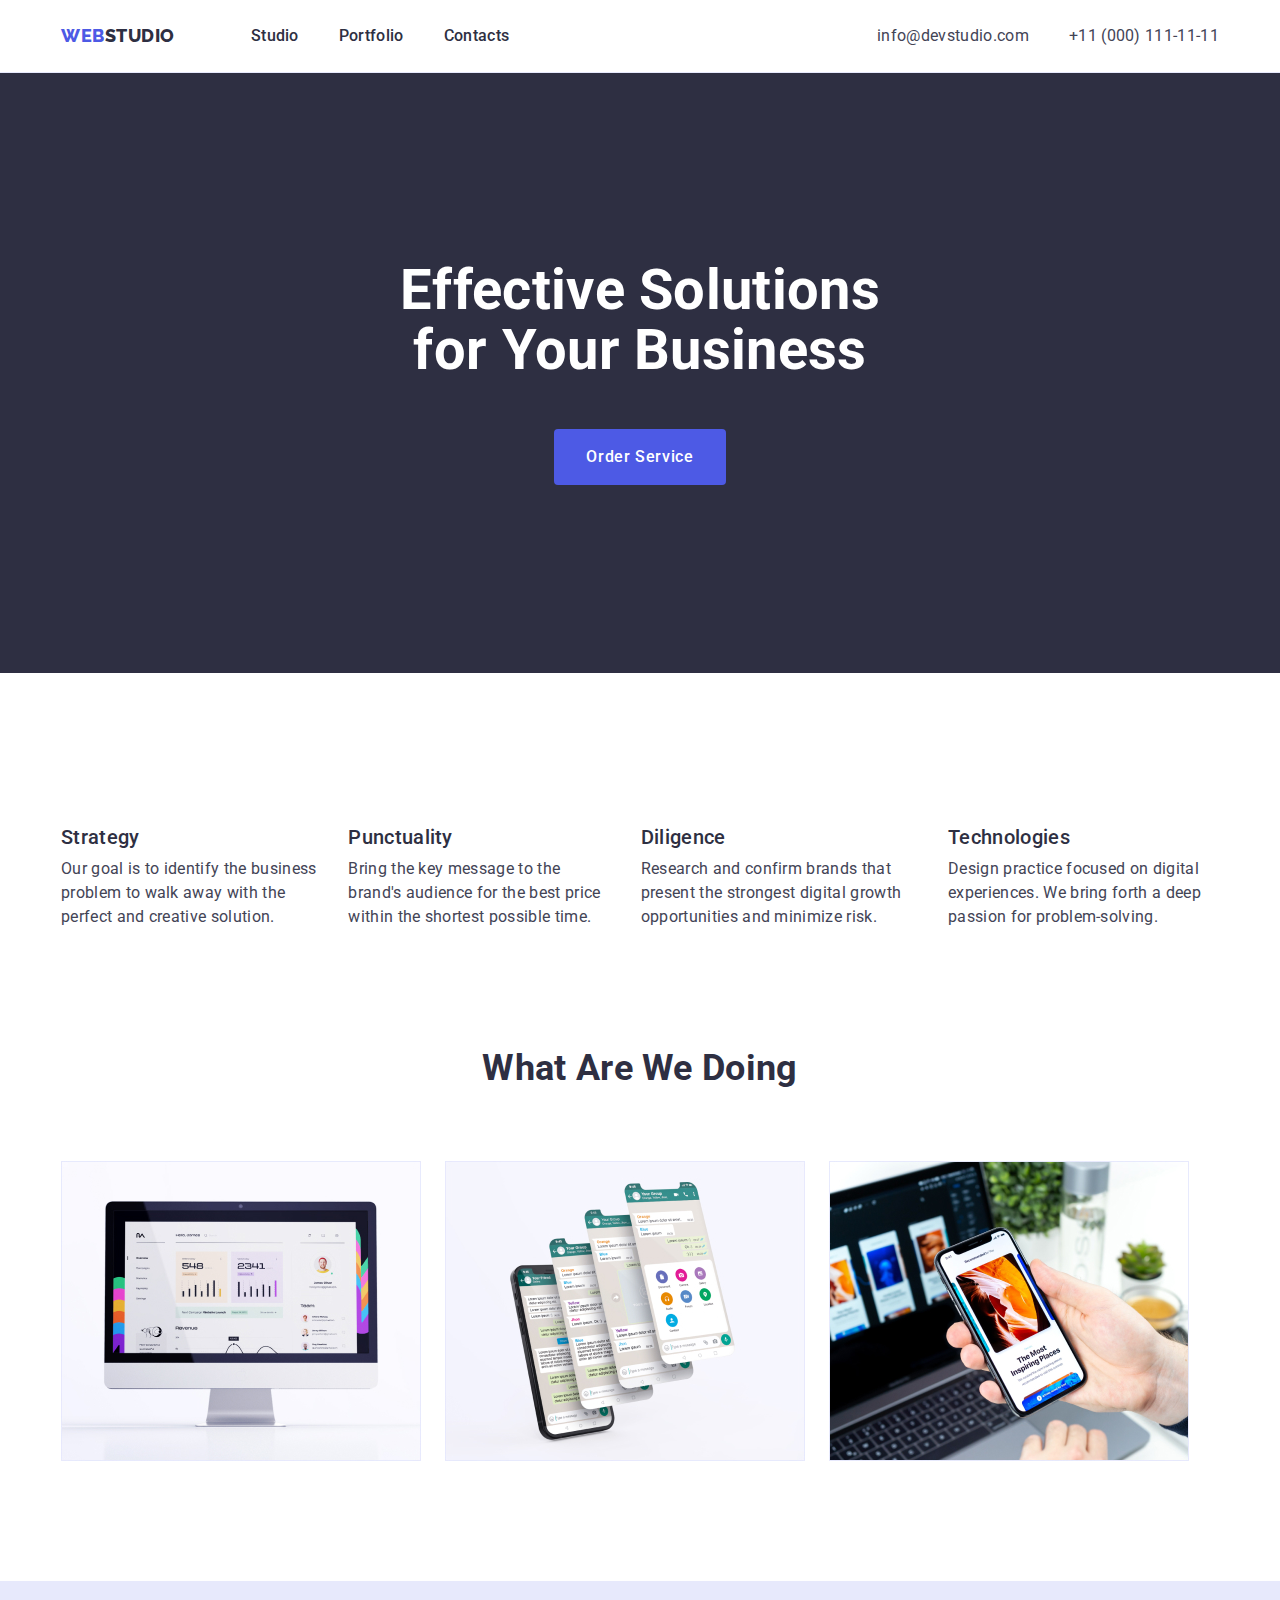
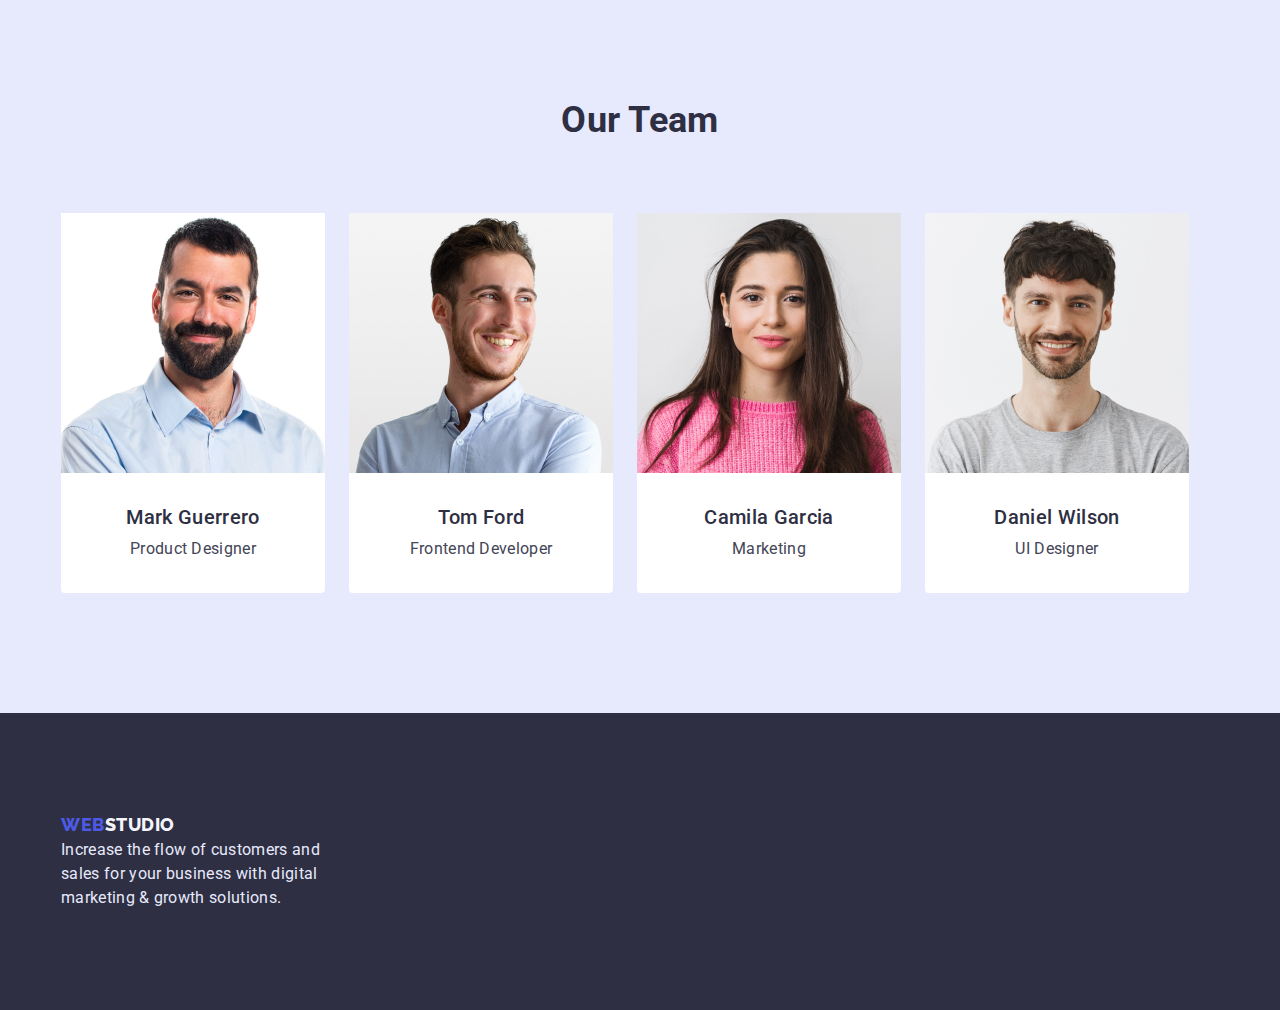
==== commit 95ad147c: "Portfolio flexbox - DONE" ====
--- a/index.html
+++ b/index.html
@@ -50,21 +50,21 @@
                 <ul class="advantages list">
                     <li class="chapter">
                         <h3 class="section-item">Strategy</h3>
-                        <p class="item-description">Our goal is to identify the business
+                        <p class="item-description skills">Our goal is to identify the business
                             problem to walk away with the perfect and creative solution.</p>
                     </li>
                     <li class="chapter">
                         <h3 class="section-item">Punctuality</h3>
-                        <p class="item-description">Bring the key message to the brand's audience for the best price within the shortest possible time.</p>
+                        <p class="item-description skills">Bring the key message to the brand's audience for the best price within the shortest possible time.</p>
                     </li>
                     <li class="chapter">
                         <h3 class="section-item">Diligence</h3>
-                        <p class="item-description">Research and confirm brands that present the strongest digital growth opportunities and minimize risk.
+                        <p class="item-description skills">Research and confirm brands that present the strongest digital growth opportunities and minimize risk.
                         </p>
                     </li>
                     <li class="chapter">
                         <h3 class="section-item">Technologies</h3>
-                        <p class="item-description">Design practice focused on digital experiences. We bring forth a deep passion for problem-solving.</p>
+                        <p class="item-description skills">Design practice focused on digital experiences. We bring forth a deep passion for problem-solving.</p>
                     </li>
                 </ul>
             </div>
--- a/css/styles.css
+++ b/css/styles.css
@@ -30,12 +30,12 @@
   padding-left: 15px;
   padding-right: 15px;
 
-  outline: 2px solid green;
-}
-.logo,
+  /* outline: 2px solid green; */
+}
+/* .logo,
 .chapter {
   outline: 1px solid red;
-}
+} */
 
 .list {
   list-style: none;
@@ -231,6 +231,10 @@
 
 /* Advantages */
 
+.odds .item-description.skills {
+  margin-bottom: 0;
+}
+
 .advantages.list {
   display: flex;
 }
@@ -261,8 +265,14 @@
 
 /* Team */
 
+.team-nav .chapter {
+  background-color: var(--primary-background-color);
+  border-radius: 0 0 4px 4px;
+}
+
 .chapter .section-item {
   margin-top: 32px;
+  margin-bottom: 8px;
 }
 
 .chapter .item-description {
@@ -338,6 +348,49 @@
 .btn-push:focus {
   background-color: var(--accent-color);
   color: var(--hero-text-color);
+}
+
+.btn-list.list {
+  display: flex;
+  justify-content: center;
+}
+
+.btn-list .chapter:not(:last-child) {
+  margin-right: 24px;
+}
+/* .btn-list .chapter + .chapter {
+  margin-left: 24px;
+} */
+
+/* Portfolio's caards */
+
+.cards-nav.list {
+  display: flex;
+  flex-wrap: wrap;
+}
+
+.cards-nav .chapter {
+  margin-right: 24px;
+  margin-bottom: 32px;
+
+  width: calc((100%-(24px*2))/3);
+}
+
+.cards-nav .section-item,
+.cards-nav .item-description {
+  padding-left: 16px;
+}
+
+.cards-nav .chapter:nth-child(3n) {
+  margin-right: 0;
+}
+
+.cards-nav .chapter:nth-last-child(-n+3) {
+  margin-bottom: 0;
+}
+
+.card-name {
+  border: 1px solid var(--header-background-color);
 }
 
 /* Portfolio's galary */
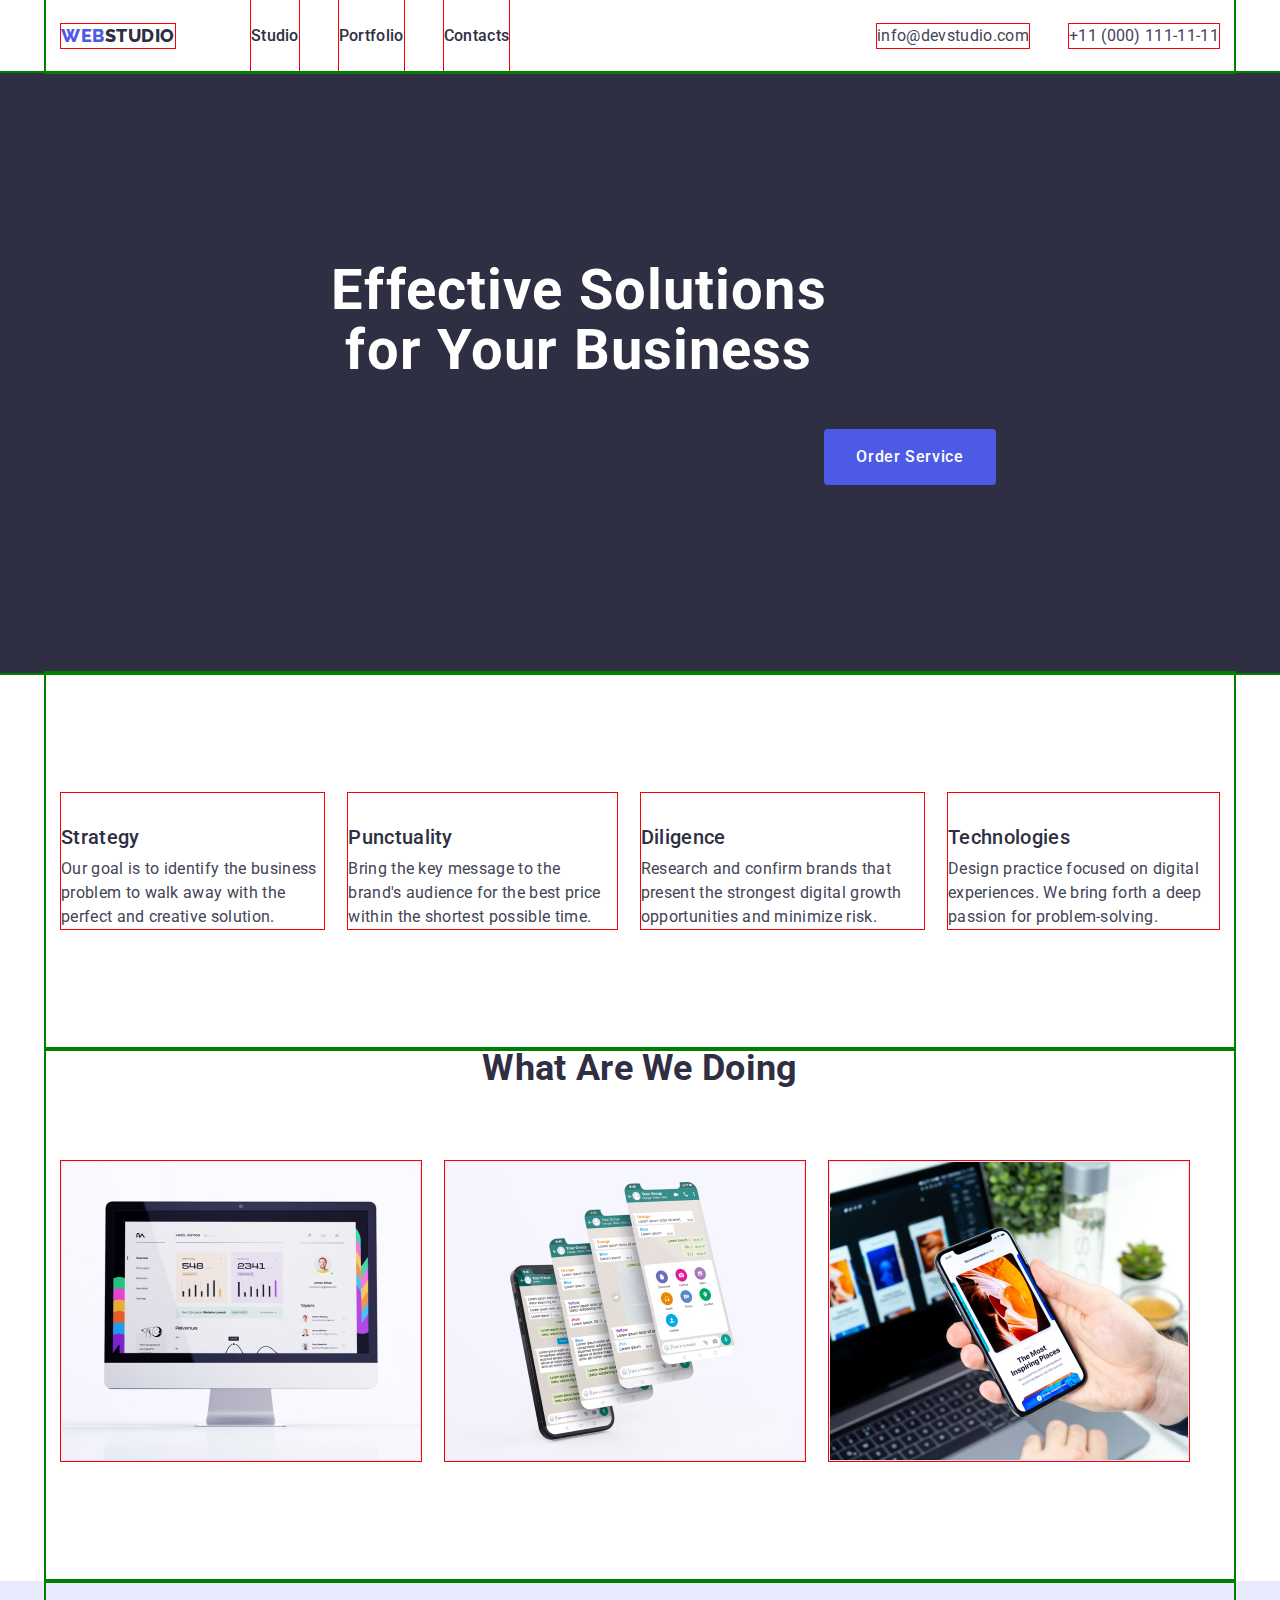
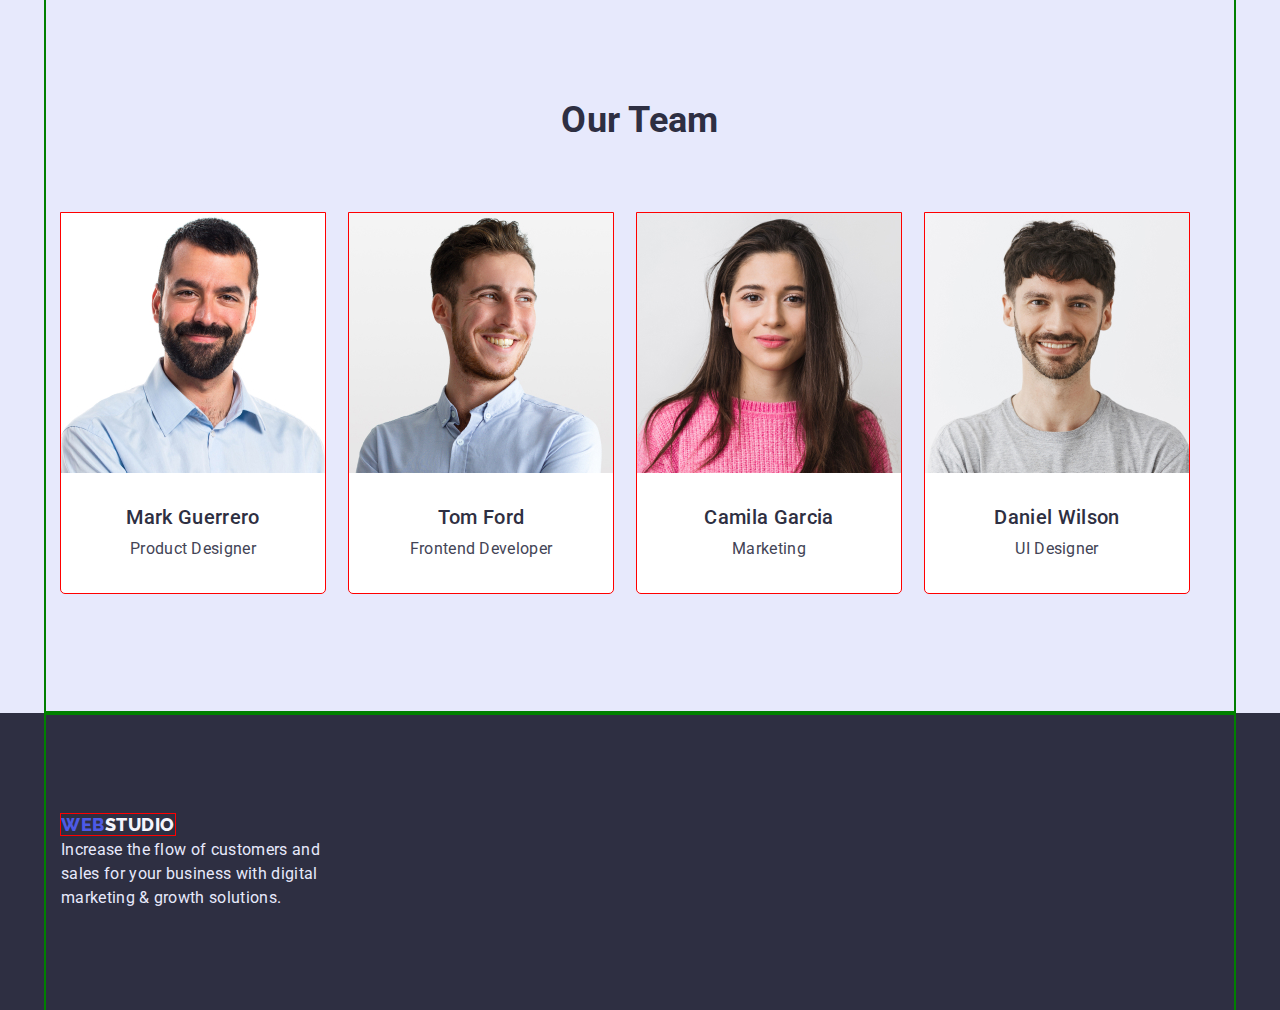
==== commit c314ecf4: "I think I fixed header+hero" ====
--- a/index.html
+++ b/index.html
@@ -39,7 +39,7 @@
     <main>
         <section class="section hero">
             <div class="container">
-                <h1 class="section-title">Effective Solutions for Your Business</h1>
+                <h1 class="main-title">Effective Solutions for Your Business</h1>
                 <button type="button" class="push">Order Service</button>
             </div>
         </section>
--- a/css/styles.css
+++ b/css/styles.css
@@ -30,12 +30,12 @@
   padding-left: 15px;
   padding-right: 15px;
 
-  /* outline: 2px solid green; */
-}
-/* .logo,
+  outline: 2px solid green;
+}
+.logo,
 .chapter {
   outline: 1px solid red;
-} */
+}
 
 .list {
   list-style: none;
@@ -45,7 +45,6 @@
 /* header */
 
 .page-header {
-  background-color: var(--primary-background-color);
   border-bottom: 1px solid var(--header-background-color);
 }
 
@@ -137,27 +136,38 @@
 
 /* main hero */
 
-.hero {
+.section.hero {
+  /* padding: 188px 472px 188px 472px; */
   background-color: var(--secondary-background-color);
-  text-align: center;
-}
-
-.hero .section-title {
-  margin: 0 auto;
-  padding-top: 188px;
-  margin-bottom: 48px;
+  /* text-align: center; */
+  /* align-items: center; */
+}
+
+.hero .container {
+  padding: 188px 331px;
+  text-align: center;
+}
+
+.container .main-title {
+  margin: 0px 0px 48px;
+  text-align: center;
+  
+  /* padding-top: 188px; */
+  /* margin-bottom: 48px; */
   color: var(--hero-text-color);
-  width: 494px;
+  width: 496px;
+
+  
 
   font-weight: 700;
   font-size: 56px;
   line-height: 1.07;
-  text-align: center;
+  letter-spacing: 0.02em;
 }
 
 .push {
   border-radius: 4px;
-  margin-bottom: 188px;
+  margin: 0;
   padding: 16px 32px;
   /* box-shadow: 0px 4px 4px rgba(0, 0, 0, 0.15); */
   min-width: 169px;
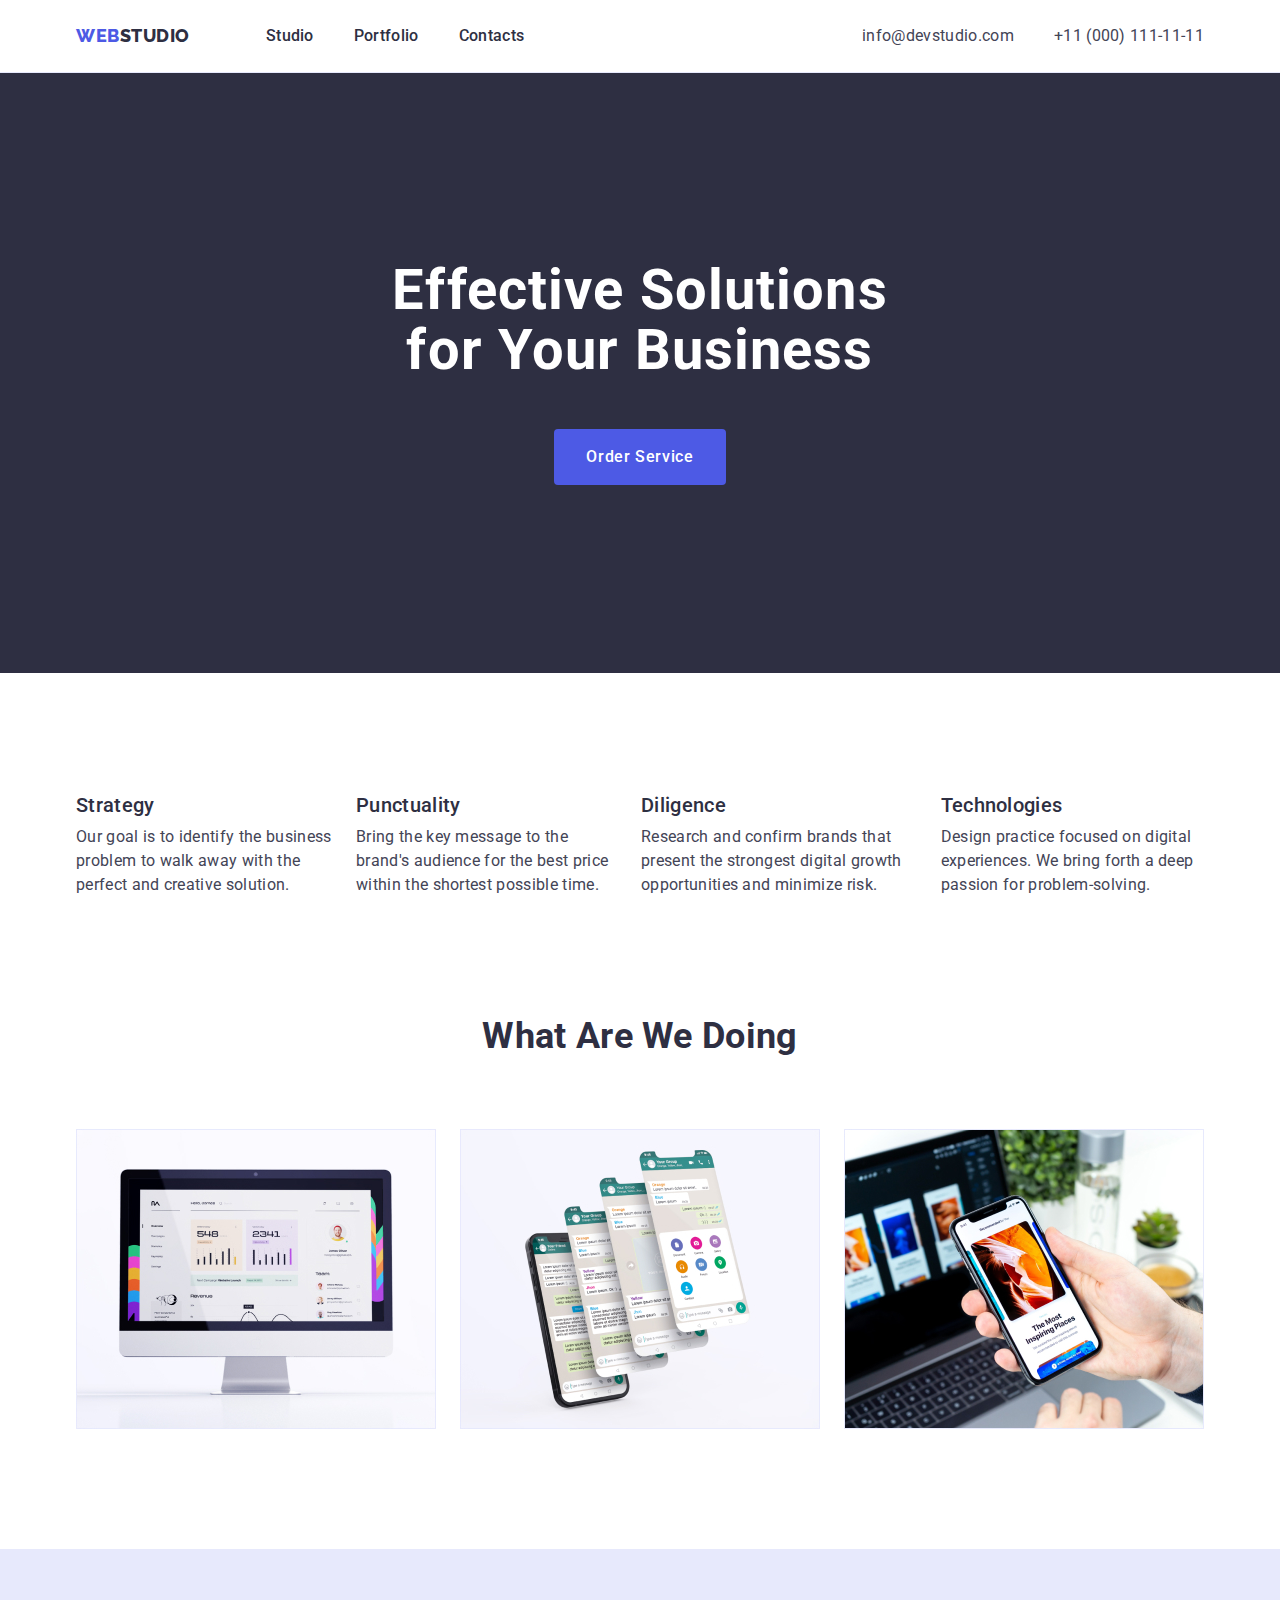
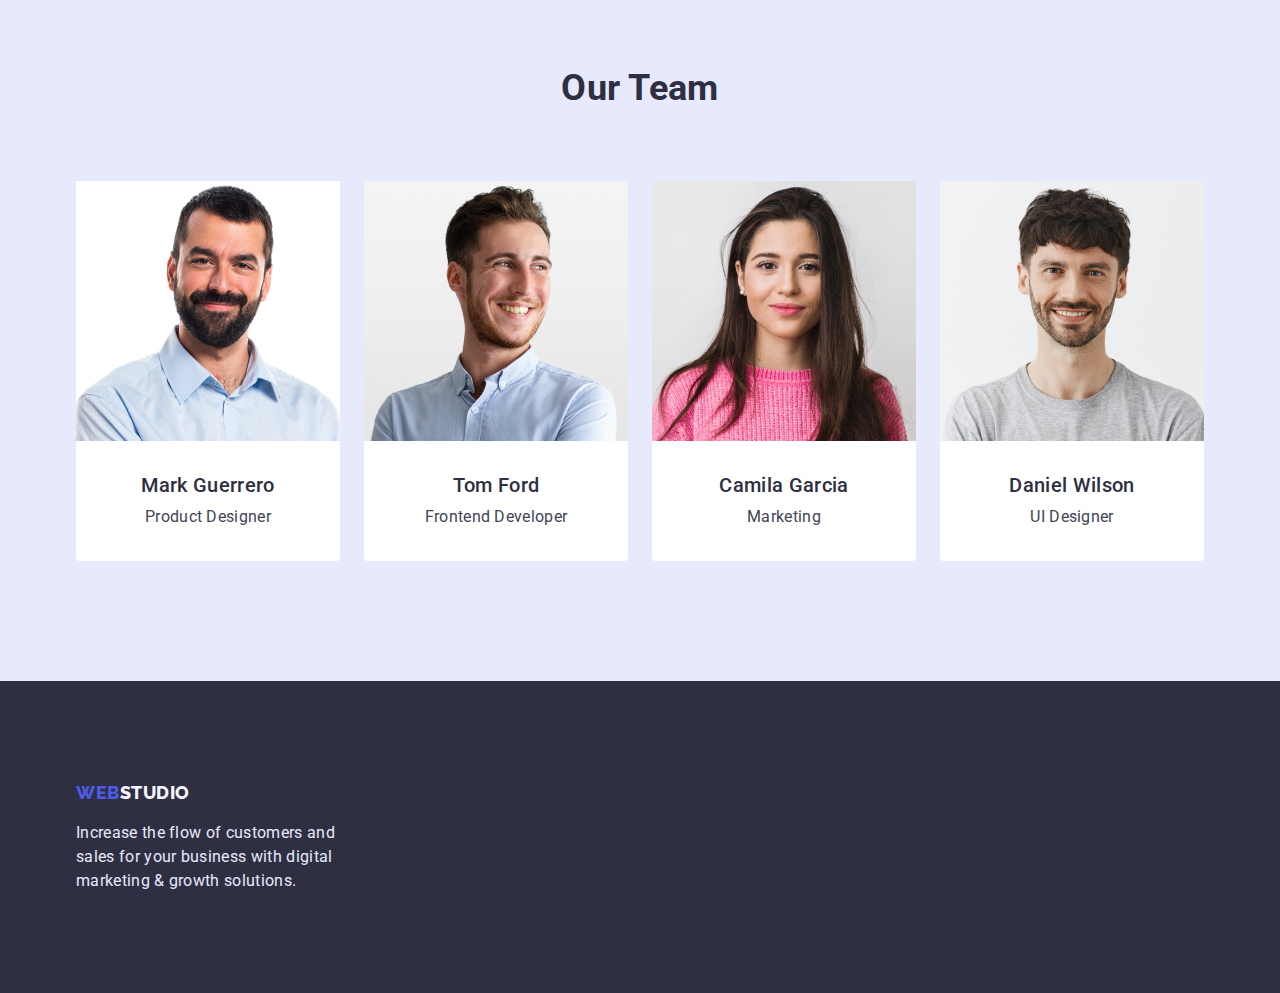
==== commit 38ebe0cc: "Fix errors" ====
--- a/index.html
+++ b/index.html
@@ -9,12 +9,10 @@
     <link rel="preconnect" href="https://fonts.gstatic.com" crossorigin>
     <link href="https://fonts.googleapis.com/css2?family=Raleway:wght@800&family=Roboto:wght@400;500;700;900&display=swap"
     rel="stylesheet">
-    <link rel="stylesheet" href="https://cdnjs.cloudflare.com/ajax/libs/modern-normalize/1.1.0/modern-normalize.min.css"
-    integrity="sha512-wpPYUAdjBVSE4KJnH1VR1HeZfpl1ub8YT/NKx4PuQ5NmX2tKuGu6U/JRp5y+Y8XG2tV+wKQpNHVUX03MfMFn9Q=="
-    crossorigin="anonymous" referrerpolicy="no-referrer" />
+    <link rel="stylesheet" href="https://cdnjs.cloudflare.com/ajax/libs/modern-normalize/1.1.0/modern-normalize.min.css">
     <link rel="stylesheet" href="./css/styles.css">
 </head>
-<body>
+<body>  
     <header class="page-header">
         <div class="container head-list">
             <nav class="head-nav">
@@ -93,34 +91,43 @@
                 <ul class="team-nav list">
                     <li class="chapter">
                         <img src="./images/team1.jpg" alt="Mark Guerrero" width="264" height="260">
-                        <h3 class="section-item">Mark Guerrero</h3>
-                        <p class="item-description">Product Designer</p>
+                        <div class="team-name">
+                            <h3 class="section-item">Mark Guerrero</h3>
+                            <p class="item-description">Product Designer</p>
+                        </div>
                     </li>
                     <li class="chapter">
                         <img src="./images/team2.jpg" alt="Tom Ford" width="264" height="260">
-                        <h3 class="section-item">Tom Ford</h3>
-                        <p class="item-description">Frontend Developer</p>
+                        <div class="team-name">
+                            <h3 class="section-item">Tom Ford</h3>
+                            <p class="item-description">Frontend Developer</p>
+                        </div>
                     </li>
                     <li class="chapter">
                         <img src="./images/team3.jpg" alt="Camila Garcia" width="264" height="260">
-                        <h3 class="section-item">Camila Garcia</h3>
-                        <p class="item-description">Marketing</p>
+                        <div class="team-name">
+                            <h3 class="section-item">Camila Garcia</h3>
+                            <p class="item-description">Marketing</p>
+                        </div>
                     </li>
                     <li class="chapter">
                         <img src="./images/team4.jpg" alt="Daniel Wilson" width="264" height="260">
-                        <h3 class="section-item">Daniel Wilson</h3>
-                        <p class="item-description">UI Designer</p>
+                        <div class="team-name">
+                            <h3 class="section-item">Daniel Wilson</h3>
+                            <p class="item-description">UI Designer</p>
+                        </div>
                     </li>
                 </ul>
             </div>
         </section>
     </main>
 
-    <footer class="foot">
+    <footer class="section foot">
         <div class="container">
             <a href="./index.html" class="logo foot-part">
                 <span class="logo-web">Web</span>Studio</a>
-            <p class="item-description">Increase the flow of customers and sales for your business with digital marketing & growth solutions.</p>
+            <p class="item-description">Increase the flow of customers and sales for your business with digital marketing & growth
+                solutions.</p>
         </div>   
     </footer>
 </body>
--- a/css/styles.css
+++ b/css/styles.css
@@ -30,12 +30,12 @@
   padding-left: 15px;
   padding-right: 15px;
 
-  outline: 2px solid green;
-}
-.logo,
+  /* outline: 2px solid green; */
+}
+/* .logo,
 .chapter {
   outline: 1px solid red;
-}
+} */
 
 .list {
   list-style: none;
@@ -137,27 +137,22 @@
 /* main hero */
 
 .section.hero {
-  /* padding: 188px 472px 188px 472px; */
+  padding-top: 188px;
+  padding-bottom: 188px;
   background-color: var(--secondary-background-color);
-  /* text-align: center; */
-  /* align-items: center; */
 }
 
 .hero .container {
-  padding: 188px 331px;
+  
   text-align: center;
 }
 
 .container .main-title {
-  margin: 0px 0px 48px;
-  text-align: center;
-  
-  /* padding-top: 188px; */
-  /* margin-bottom: 48px; */
+  margin: 0 auto 48px;
+  text-align: center;
+
   color: var(--hero-text-color);
   width: 496px;
-
-  
 
   font-weight: 700;
   font-size: 56px;
@@ -169,7 +164,6 @@
   border-radius: 4px;
   margin: 0;
   padding: 16px 32px;
-  /* box-shadow: 0px 4px 4px rgba(0, 0, 0, 0.15); */
   min-width: 169px;
   border: transparent;
 
@@ -199,13 +193,8 @@
 ul {
   padding: 0;
 }
-.tint .container,
-.odds .container {
-  padding-top: 120px;
-  padding-bottom: 120px;
-}
-
-.work .container {
+
+.section.work {
   padding-bottom: 120px;
 }
 
@@ -232,8 +221,8 @@
 }
 
 .section-item {
-  margin-top: 0;
-  margin-bottom: 8px;
+  margin: 0 0 8px;
+  
   font-weight: 500;
   font-size: 20px;
   line-height: 1.2;
@@ -241,8 +230,9 @@
 
 /* Advantages */
 
-.odds .item-description.skills {
-  margin-bottom: 0;
+.section.odds {
+  padding-top: 120px;
+  padding-bottom: 120px;
 }
 
 .advantages.list {
@@ -274,21 +264,17 @@
 } */
 
 /* Team */
+
+.section.tint {
+  padding-top: 120px;
+  padding-bottom: 120px;
+}
 
 .team-nav .chapter {
   background-color: var(--primary-background-color);
   border-radius: 0 0 4px 4px;
 }
 
-.chapter .section-item {
-  margin-top: 32px;
-  margin-bottom: 8px;
-}
-
-.chapter .item-description {
-  margin-bottom: 32px;
-}
-
 .team-nav.list {
   display: flex;
   text-align: center;
@@ -301,16 +287,20 @@
   margin-left: 24px;
 } */
 
+.team-name {
+  padding-top: 32px;
+  padding-bottom: 32px;
+  text-align: center;
+}
+
 /* footer */
 
 footer {
-  /* padding: 100px auto 100px 15px; */
   background-color: var(--secondary-background-color);
   color: var(--footer-text-color);
 }
 
-.foot .container {
-  padding-left: 15px;
+.section.foot {
   padding-top: 100px;
   padding-bottom: 100px;
 }
@@ -320,12 +310,17 @@
 }
 
 .foot .item-description {
-width: 264px;
+  width: 264px;
+}
+
+.logo.foot-part {
+  display: block;
+  margin: 0 0 16px;
 }
 
 /* Portfolio */
 
-.options .container {
+.section.options {
   padding-top: 96px;
   padding-bottom: 120px;
 }
@@ -381,14 +376,9 @@
 
 .cards-nav .chapter {
   margin-right: 24px;
-  margin-bottom: 32px;
+  margin-bottom: 48px;
 
   width: calc((100%-(24px*2))/3);
-}
-
-.cards-nav .section-item,
-.cards-nav .item-description {
-  padding-left: 16px;
 }
 
 .cards-nav .chapter:nth-child(3n) {
@@ -400,7 +390,10 @@
 }
 
 .card-name {
+  padding: 32px 16px;
+
   border: 1px solid var(--header-background-color);
+  border-top: none;
 }
 
 /* Portfolio's galary */
